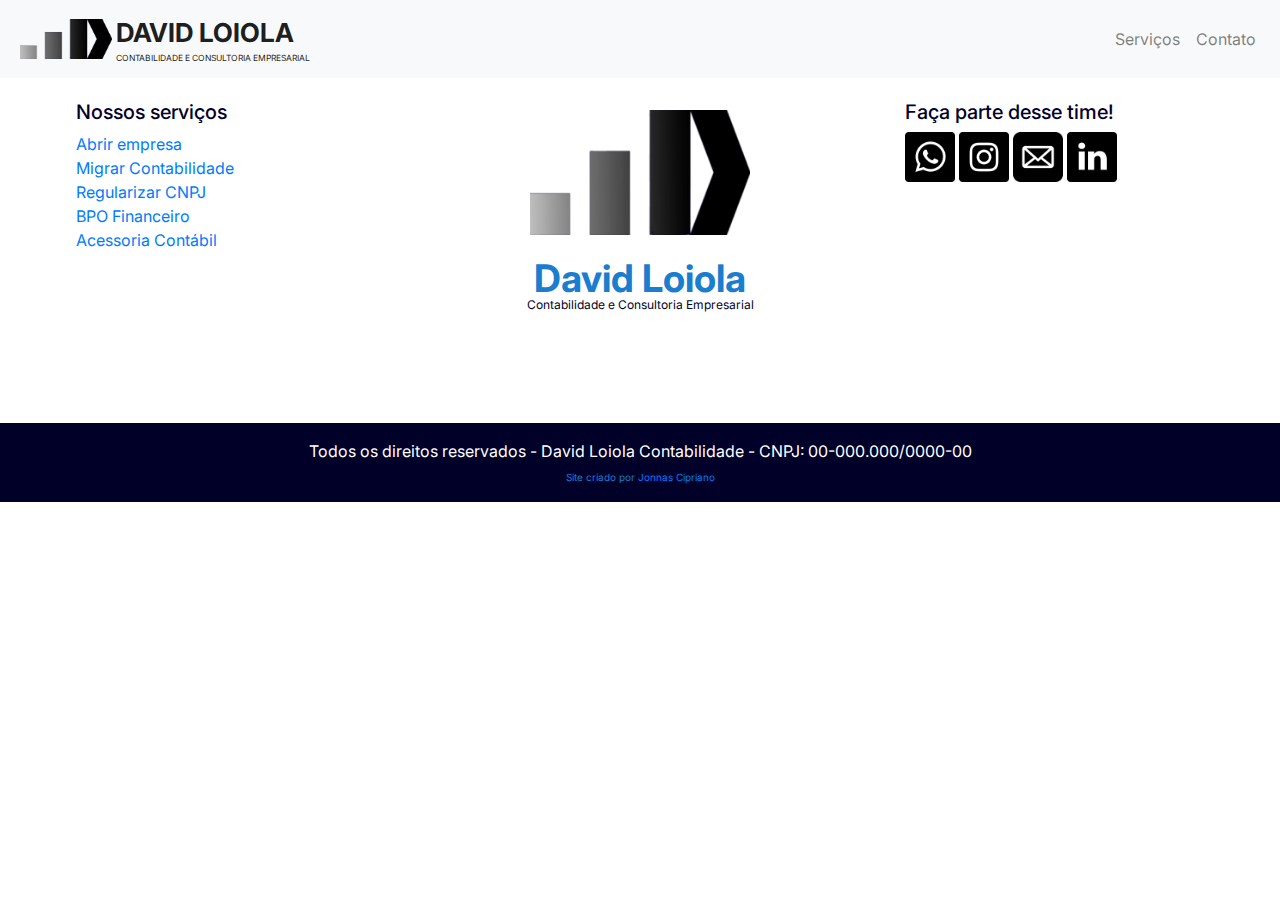
==== contato.html @ 0c18e12d "adicionei a página servicos.html e contato.html" ====
<!DOCTYPE html>
<html lang="pt-br">

<head>
    <meta charset="UTF-8">
    <meta name="viewport" content="width=device-width, initial-scale=1.0">
    <title>Contato - David Loiola Contabilidade</title>
    <meta charset="UTF-8">
    <meta name="viewport" content="width=device-width, initial-scale=1.0">
    <link rel="shortcut icon" href="assets/imagens/only-icon-2.png" type="image/x-icon">
    <!-- <link rel="stylesheet" href="https://stackpath.bootstrapcdn.com/bootstrap/4.1.3/css/bootstrap.min.css" integrity="sha384-MCw98/SFnGE8fJT3GXwEOngsV7Zt27NXFoaoApmYm81iuXoPkFOJwJ8ERdknLPMO" crossorigin="anonymous"> -->
    <link rel="stylesheet" href="css/bootstrap-grid.css">
    <link rel="stylesheet" href="css/bootstrap-reboot.css">
    <link rel="stylesheet" href="css/bootstrap.css">
    <link rel="stylesheet" href="css/style.css">
    <link rel="stylesheet" href="css/mediamin576.css">
    <link rel="stylesheet" href="css/mediamax576.css">
    <title>David Loiola Contabilidade</title>
</head>

<body>

    <header>
        <nav class="navbar navbar-expand-sm navbar-light bg-light flex-row justify-content-center">
    
          <a class="navbar-brand d-flex" href="index.html">
            <img src="assets/icons/only-icon.ico" alt="Logo" width="100" height="40" class="px-1 m-auto">
            <div class="text-uppercase">
              <p class="p-0 m-0 font-weight-bold" style="font-size: 26px;">David Loiola</p>
              <p class="p-0 m-0" style="font-size: 8.5px;">Contabilidade e Consultoria Empresarial</p>
            </div>
          </a>
    
    
          <button class="navbar-toggler" type="button" data-toggle="collapse" data-target="#navbarNav"
            aria-controls="navbarNav" aria-expanded="false" aria-label="Alterna navegação">
            <span class="navbar-toggler-icon"></span>
          </button>
    
          <div class="collapse navbar-collapse text-center" id="navbarNav">
            <ul class="navbar-nav">
              <li class="nav-item">
                <a class="nav-link" href="servicos.html">Serviços</a>
              </li>
              <li class="nav-item">
                <a class="nav-link" href="contato.html">Contato</a>
              </li>
            </ul>
          </div>
    
        </nav>
    </header>


    <footer>

        <div id="ft-d">
          <ul>
            <h5>Nossos serviços</h5>
            <li><a href="">Abrir empresa</a></li>
            <li><a href="">Migrar Contabilidade</a></li>
            <li><a href="">Regularizar CNPJ</a></li>
            <li><a href="">BPO Financeiro</a></li>
            <li><a href="">Acessoria Contábil</a></li>
          </ul>
          <div class="logo-footer">
            <img src="assets/icons/only-icon.ico" alt="">
            <div class="name-logo-footer">
              <p style="font-size: 38px; font-weight: bold; color: var(--cor3);">David Loiola</p>
              <p style="font-size: 12px; line-height: 2; margin-top: -30px;">Contabilidade e Consultoria Empresarial</p>
            </div>
          </div>
          <ul>
            <h5>Faça parte desse time!</h5>
            <li>
              <a href="https://wa.me/message/ELGWTPAYGTWRC1" target="_blank"><img src="assets/icons/whatsapp-black.png"
                  alt="whatsapp"></a>
              <a href="https://instagram.com/davidloiola_" target="_blank"><img src="assets/icons/instagram-black.png"
                  alt="instagram"></a>
              <a href="davidloiolacontabilidade@gmail.com" target="_blank"><img src="assets/icons/e-mail-black.png"
                  alt="e-mail"></a>
              <a href="https://www.linkedin.com/in/davidloiola/" target="_blank"><img src="assets/icons/linkedin-black.png"
                  alt="linkedin"></a>
            </li>
            <!-- <li><a href=""><img src="assets/icons/instagram-black.png" alt="instagram"></a></li> -->
            <!-- <li><a href=""><img src="assets/icons/e-mail-black.png" alt="e-mail"></a></li> -->
            <!-- <li><a href=""><img src="assets/icons/linkedin-black.png" alt="linkedin"></a></li> -->
          </ul>
        </div>
        <p class="footer-copy">Todos os direitos reservados - David Loiola Contabilidade - CNPJ: 00-000.000/0000-00<br><span
            id="copy-site">Site criado por <a href="">Jonnas Cipriano</a></span></p>
      </footer>
</body>

</html>
---- css/style.css ----
@import url('https://fonts.googleapis.com/css2?family=Inter:wght@100;200;300;400;500;600;700;800;900&family=Montserrat:ital,wght@0,100;0,200;0,300;0,400;0,500;0,600;0,700;0,800;0,900;1,100;1,200;1,300;1,400;1,500;1,600;1,700;1,800;1,900&family=Plus+Jakarta+Sans:ital,wght@0,200;0,300;0,400;0,500;0,600;0,700;0,800;1,200;1,300;1,400;1,500;1,600;1,700;1,800&display=swap');
@import url('https://fonts.googleapis.com/css2?family=Bebas+Neue&display=swap');
@import url('https://fonts.googleapis.com/css2?family=Outfit:wght@100..900&display=swap');


    /* font-family: 'Inter', sans-serif;
    font-family: 'Montserrat', sans-serif;
    font-family: 'Plus Jakarta Sans', sans-serif;
    font-family: 'Bebas Neue'; */


:root{
    --cor1: #000029;
    --cor2: #004369;
    --cor3: #1b7dce;
}


body{
    font-family: 'Inter';
    color: var(--cor1);
}

header{
    position: fixed;
    top: 0px;
    width: 100%;
    z-index: 2;
    /* padding: 0 0 100px 0;
    margin: 0 0 100px 0; */
    /* border: 1px solid red; */
}

main{
    margin-top: 78px;
}

ul li{
    list-style: none;
}

@keyframes animacao-caixa {
    from{
        left: -1000%;
    }

    to{
        left: 0;
    }
}

.init-hidden{
    opacity: 0;
    transition: opacity 1s linear;
}

.init-hidden-off{
    opacity: 1;
/*     
    position: relative;
    animation-name: animacao-caixa;
    animation-duration: 3s;
    animation-delay: 1s;
    animation-direction: normal; */
}


.top-screen{
    position: absolute;
    top: 15%;
}

section#carrosel{
    margin-top: 80px;
    /* border: 1px solid blue; */
}

div.carousel-caption {
    background-color: rgba(199, 199, 199, 0.774);
    /* border-radius: 15px; */
    width: 100%;
    height: 100%;
    top: -0px;
    position: absolute;
    /* top: 50%;
    left: 50%;
    transform: translate(-50%, -50%); */
    z-index: 1;
    /* padding: 20px; */
    color: #fff;
    text-align: center;
    text-wrap: wrap;
    display: flex;
    flex-direction: column;
    align-items: center;
    justify-content: center;

}



div.carousel-caption h1{
    color: black;
    font-weight: bold;
    font-size: 300%;
    text-shadow: 5px 5px 5px gray;
    font-family: 'Inter';
}

div.carousel-caption p{
    color: black;
    font-size: 1rem;
    font-family: 'Outfit';

}

div.carousel-caption button{
    background: #000;
    color: white;
    border: none;
    padding: 5px 15px;
    cursor: pointer;
    border-radius: 5px;
    transition: .7s;
    font-weight: bold;
    font-family: 'Outfit';

}

div.carousel-caption button:hover{
    background-color: #004369;
    transform: scale(1.07);
}

section#negocios{
    /* position: relative; */
    top: -100px;
    margin: 0 auto;
    display: flex;
    flex-direction: column;
    justify-content: center;
    align-items: center;
    line-height: 17px;
    /* box-sizing: border-box; */
}

section#negocios div#negocios-hd{
    text-align: center;
}

section#negocios div#negocios-hd h3{
    font-size: 20px;
    font-weight: bold;
    color: var(--cor3);
}

section#negocios div#negocios-hd p{
    color: var(--cor1);
    font-size: 15px;
}

div#tipos-negocios{
    display: flex;
    flex-direction: row;
    flex-wrap: wrap;
    justify-content: center;
    border-bottom: 1px solid var(--cor3);

}

div#tipos-negocios a{
    text-decoration: none;
    margin: 15px;
}

div.cx-neg{
    width: 250px;
    height: 150px;
    display: flex;
    flex-direction: row;
    /* flex-wrap: wrap; */
    align-items: center;
    justify-content: center;
    border: 1px solid var(--cor2);
    /* border-radius: 15px; */
    padding: 15px;
    background-color: #000000;
    color: white;
    font-weight: bold;
    box-shadow: 0px 1px 10px 1px #00000036;
    transition: .5s;
    /* position: relative;
    animation-name: animacao-caixa;
    animation-duration: 3s;
    animation-delay: 1s;
    animation-direction: normal; */
}

div.cx-neg p{
    padding: 15px;
}

div.cx-neg span{
    color: var(--cor3);
}

div.cx-neg img{
    width: 90px;
}

div.cx-neg:hover{
    background: white;
    color: var(--cor1);
}


section#nossos-servicos{
    width: 90%;
    margin: 0 auto;
    position: relative;
    display: flex;
    flex-direction: column;
    justify-content: center;
    box-sizing: border-box;
    /* text-align: center; */
}

section#nossos-servicos h2{
    font-weight: bold;
    text-align: center;
}

div#servicos-container{
    width: 80%;
    margin: 0 auto;
    display: flex;
    flex-direction: row;
    flex-wrap: wrap;
    justify-content: center;
}

div.servicos-itens{
    display: flex;
    width: 300px;
    margin: 10px;
    padding-top: 20px;
    border-radius: 5px;
    background: linear-gradient(to top, #edf0fc, #FFFFFF);
}

div.servicos-itens img{
    width: 40px;
    height: 40px;
    margin: 0 10px;
}

div.servicos-itens h3{
    font-size: 20px;
    font-weight: bold;
    /* text-transform: uppercase; */
    /* height: 40px */
}

div.servicos-itens p{
    font-size: 14px;
}

div.servicos-itens a{
    font-size: 12px;
}

section#aces-cres{

    display: flex;
    flex-direction: column;
    justify-content: center;
    background-image: url(../assets/imagens/background-contato3.jpg);
    background-repeat: no-repeat;
    /* background-size: cover; */
    background-clip: border-box;
    background-attachment: fixed;
    box-sizing: border-box;
    transition: .5s;
    width: 100%;
    height: 700px;
    margin-top: 150px;

    & div{
        max-width: 400px;
        background-color: black;
        margin: 30px 50px;
        box-shadow: 0px 5px 10px black;
    }

    & h3{
        font-family: system-ui, -apple-system, BlinkMacSystemFont, 'Segoe UI', Roboto, Oxygen, Ubuntu, Cantarell, 'Open Sans', 'Helvetica Neue', sans-serif;
        color: var(--cor3);
        text-align: center;
        padding: 30px;
        font-size: 20px;
    }

    & span {
        color: white;
    }

}

section#cont-home{
    width: 100%;
    height: 100vh;
    background-color: var(--cor1);
    color: white;
    font-family: Montserrat;
    padding: 20px;
    
    display: flex;
    flex-direction: row;
    flex-wrap: wrap;
    justify-content: space-around;
    align-items: center;

    & span{
        font-weight: bold;
    }

    & a {
        color: white;
    }

}

section#vis-val{
    width: 100%;
    height: 700px;
    display: flex;
    flex-direction: column;
    /* flex-wrap: wrap; */
    align-items: end;
    justify-content: center;
    background-image: url(../assets/imagens/background-3.jpg);
    background-position: 60% 30%;
    background-repeat: no-repeat;
    background-clip: border-box;
    background-attachment: fixed;

    & .cx-vis-val{
        display: flex;
        flex-direction: column;
        max-width: 400px;
        background-color: white;
        margin: 50px;
        padding: 20px;
        box-shadow: 0px 5px 10px black;
    }

    & h2{
        border-bottom: 2px solid;
    }

    & h2::before{
        content: '';
    }

    & span{
        font-weight: bold;
    }

}

section#opc-atendimento{
    display: flex;
    flex-direction: column;
    justify-content: center;
    align-items: center;
    height: 400px;
    background: var(--cor1);
    color: var(--cor3);
    margin: auto;
    padding: 10px;
    text-align: center;

    & h2{
        font-weight: bold;
        border-bottom: 2px solid;
    }

    & span{
        color: white;
    }

    & div{
        padding: 10px;
    }

    & button{
        margin: 10px;
        padding: 10px 20px;
        background: black;
        border: 1px solid var(--cor3);
        color: white;
    }

    & a{
        color: white;
    }

}

/* Pagina servicos.html */

section#servicos{
    
    display: flex;
    flex-direction: row;
    flex-wrap: wrap;
    justify-content: space-around;

    & div.serv-it{
        margin: 30px 30px;
        width: 300px;
        border: 1px solid;
        border-radius: 20px;
        overflow: hidden;
        box-sizing: border-box;
    }
    
    & div.serv-it div{
        padding: 30px;
        word-wrap: break-word;
    }
}



footer{

    display: flex;
    flex-direction: column;
    justify-content: center;
    margin-top: 100px;

    & div#ft-d{
        display: flex;
        flex-direction: row;
        flex-wrap: wrap;
        justify-content: space-around;
        margin-bottom: 80px;
    }

    & .logo-footer{
        flex-direction: column;
        text-align: center;
        margin: 10px 0;
    }

    & .logo-footer img{
        margin: auto;
        width: 220px;
        height: 140px;
        padding-bottom: 15px;
        
    }

    & .name-logo-footer{
        flex-direction: column;
        flex-wrap: nowrap;
    }


    & ul {
        padding: 0;
        width: 300px;
    }


    & ul li a img {
        width: 50px;
        
    }

    & p{
        text-align: center;
    }

    & .footer-copy{
        background-color: var(--cor1);
        color: white;
        border-top: 1px solid var(--cor1);
        margin-bottom: 0;
        padding: 15px;
    }

    & span#copy-site{
        font-size: 10px;
        color: var(--cor3);
    }
}
---- css/mediamin576.css ----
@media (min-width: 576px) {
    .container {
      max-width: 540px;
    }
    .col-sm {
      -ms-flex-preferred-size: 0;
      flex-basis: 0;
      -ms-flex-positive: 1;
      flex-grow: 1;
      max-width: 100%;
    }
    .col-sm-auto {
      -ms-flex: 0 0 auto;
      flex: 0 0 auto;
      width: auto;
      max-width: none;
    }
    .col-sm-1 {
      -ms-flex: 0 0 8.333333%;
      flex: 0 0 8.333333%;
      max-width: 8.333333%;
    }
    .col-sm-2 {
      -ms-flex: 0 0 16.666667%;
      flex: 0 0 16.666667%;
      max-width: 16.666667%;
    }
    .col-sm-3 {
      -ms-flex: 0 0 25%;
      flex: 0 0 25%;
      max-width: 25%;
    }
    .col-sm-4 {
      -ms-flex: 0 0 33.333333%;
      flex: 0 0 33.333333%;
      max-width: 33.333333%;
    }
    .col-sm-5 {
      -ms-flex: 0 0 41.666667%;
      flex: 0 0 41.666667%;
      max-width: 41.666667%;
    }
    .col-sm-6 {
      -ms-flex: 0 0 50%;
      flex: 0 0 50%;
      max-width: 50%;
    }
    .col-sm-7 {
      -ms-flex: 0 0 58.333333%;
      flex: 0 0 58.333333%;
      max-width: 58.333333%;
    }
    .col-sm-8 {
      -ms-flex: 0 0 66.666667%;
      flex: 0 0 66.666667%;
      max-width: 66.666667%;
    }
    .col-sm-9 {
      -ms-flex: 0 0 75%;
      flex: 0 0 75%;
      max-width: 75%;
    }
    .col-sm-10 {
      -ms-flex: 0 0 83.333333%;
      flex: 0 0 83.333333%;
      max-width: 83.333333%;
    }
    .col-sm-11 {
      -ms-flex: 0 0 91.666667%;
      flex: 0 0 91.666667%;
      max-width: 91.666667%;
    }
    .col-sm-12 {
      -ms-flex: 0 0 100%;
      flex: 0 0 100%;
      max-width: 100%;
    }
    .order-sm-first {
      -ms-flex-order: -1;
      order: -1;
    }
    .order-sm-last {
      -ms-flex-order: 13;
      order: 13;
    }
    .order-sm-0 {
      -ms-flex-order: 0;
      order: 0;
    }
    .order-sm-1 {
      -ms-flex-order: 1;
      order: 1;
    }
    .order-sm-2 {
      -ms-flex-order: 2;
      order: 2;
    }
    .order-sm-3 {
      -ms-flex-order: 3;
      order: 3;
    }
    .order-sm-4 {
      -ms-flex-order: 4;
      order: 4;
    }
    .order-sm-5 {
      -ms-flex-order: 5;
      order: 5;
    }
    .order-sm-6 {
      -ms-flex-order: 6;
      order: 6;
    }
    .order-sm-7 {
      -ms-flex-order: 7;
      order: 7;
    }
    .order-sm-8 {
      -ms-flex-order: 8;
      order: 8;
    }
    .order-sm-9 {
      -ms-flex-order: 9;
      order: 9;
    }
    .order-sm-10 {
      -ms-flex-order: 10;
      order: 10;
    }
    .order-sm-11 {
      -ms-flex-order: 11;
      order: 11;
    }
    .order-sm-12 {
      -ms-flex-order: 12;
      order: 12;
    }
    .offset-sm-0 {
      margin-left: 0;
    }
    .offset-sm-1 {
      margin-left: 8.333333%;
    }
    .offset-sm-2 {
      margin-left: 16.666667%;
    }
    .offset-sm-3 {
      margin-left: 25%;
    }
    .offset-sm-4 {
      margin-left: 33.333333%;
    }
    .offset-sm-5 {
      margin-left: 41.666667%;
    }
    .offset-sm-6 {
      margin-left: 50%;
    }
    .offset-sm-7 {
      margin-left: 58.333333%;
    }
    .offset-sm-8 {
      margin-left: 66.666667%;
    }
    .offset-sm-9 {
      margin-left: 75%;
    }
    .offset-sm-10 {
      margin-left: 83.333333%;
    }
    .offset-sm-11 {
      margin-left: 91.666667%;
    }
    .form-inline label {
      display: -ms-flexbox;
      display: flex;
      -ms-flex-align: center;
      align-items: center;
      -ms-flex-pack: center;
      justify-content: center;
      margin-bottom: 0;
    }
    .form-inline .form-group {
      display: -ms-flexbox;
      display: flex;
      -ms-flex: 0 0 auto;
      flex: 0 0 auto;
      -ms-flex-flow: row wrap;
      flex-flow: row wrap;
      -ms-flex-align: center;
      align-items: center;
      margin-bottom: 0;
    }
    .form-inline .form-control {
      display: inline-block;
      width: auto;
      vertical-align: middle;
    }
    .form-inline .form-control-plaintext {
      display: inline-block;
    }
    .form-inline .input-group,
    .form-inline .custom-select {
      width: auto;
    }
    .form-inline .form-check {
      display: -ms-flexbox;
      display: flex;
      -ms-flex-align: center;
      align-items: center;
      -ms-flex-pack: center;
      justify-content: center;
      width: auto;
      padding-left: 0;
    }
    .form-inline .form-check-input {
      position: relative;
      margin-top: 0;
      margin-right: 0.25rem;
      margin-left: 0;
    }
    .form-inline .custom-control {
      -ms-flex-align: center;
      align-items: center;
      -ms-flex-pack: center;
      justify-content: center;
    }
    .form-inline .custom-control-label {
      margin-bottom: 0;
    }
    .navbar-expand-sm {
      -ms-flex-flow: row nowrap;
      flex-flow: row nowrap;
      -ms-flex-pack: center;
      justify-content: center;
    }
    .navbar-expand-sm .navbar-nav {
      -ms-flex-direction: row;
      flex-direction: row;
    }
    .navbar-expand-sm .navbar-nav .dropdown-menu {
      position: absolute;
    }
    .navbar-expand-sm .navbar-nav .nav-link {
      padding-right: 0.5rem;
      padding-left: 0.5rem;
    }
    .navbar-expand-sm > .container,
    .navbar-expand-sm > .container-fluid {
      -ms-flex-wrap: nowrap;
      flex-wrap: nowrap;
    }
    .navbar-expand-sm .navbar-collapse {
      display: -ms-flexbox !important;
      display: flex !important;
      -ms-flex-preferred-size: auto;
      flex-basis: auto;
    }
    .navbar-expand-sm .navbar-toggler {
      display: none;
    }
    .card-deck {
      -ms-flex-flow: row wrap;
      flex-flow: row wrap;
      margin-right: -15px;
      margin-left: -15px;
    }
    .card-deck .card {
      display: -ms-flexbox;
      display: flex;
      -ms-flex: 1 0 0%;
      flex: 1 0 0%;
      -ms-flex-direction: column;
      flex-direction: column;
      margin-right: 15px;
      margin-bottom: 0;
      margin-left: 15px;
    }
    .card-group {
      -ms-flex-flow: row wrap;
      flex-flow: row wrap;
    }
    .card-group > .card {
      -ms-flex: 1 0 0%;
      flex: 1 0 0%;
      margin-bottom: 0;
    }
    .card-group > .card + .card {
      margin-left: 0;
      border-left: 0;
    }
    .card-group > .card:first-child {
      border-top-right-radius: 0;
      border-bottom-right-radius: 0;
    }
    .card-group > .card:first-child .card-img-top,
    .card-group > .card:first-child .card-header {
      border-top-right-radius: 0;
    }
    .card-group > .card:first-child .card-img-bottom,
    .card-group > .card:first-child .card-footer {
      border-bottom-right-radius: 0;
    }
    .card-group > .card:last-child {
      border-top-left-radius: 0;
      border-bottom-left-radius: 0;
    }
    .card-group > .card:last-child .card-img-top,
    .card-group > .card:last-child .card-header {
      border-top-left-radius: 0;
    }
    .card-group > .card:last-child .card-img-bottom,
    .card-group > .card:last-child .card-footer {
      border-bottom-left-radius: 0;
    }
    .card-group > .card:only-child {
      border-radius: 0.25rem;
    }
    .card-group > .card:only-child .card-img-top,
    .card-group > .card:only-child .card-header {
      border-top-left-radius: 0.25rem;
      border-top-right-radius: 0.25rem;
    }
    .card-group > .card:only-child .card-img-bottom,
    .card-group > .card:only-child .card-footer {
      border-bottom-right-radius: 0.25rem;
      border-bottom-left-radius: 0.25rem;
    }
    .card-group > .card:not(:first-child):not(:last-child):not(:only-child) {
      border-radius: 0;
    }
    .card-group > .card:not(:first-child):not(:last-child):not(:only-child) .card-img-top,
    .card-group > .card:not(:first-child):not(:last-child):not(:only-child) .card-img-bottom,
    .card-group > .card:not(:first-child):not(:last-child):not(:only-child) .card-header,
    .card-group > .card:not(:first-child):not(:last-child):not(:only-child) .card-footer {
      border-radius: 0;
    }
    .card-columns {
      -webkit-column-count: 3;
      -moz-column-count: 3;
      column-count: 3;
      -webkit-column-gap: 1.25rem;
      -moz-column-gap: 1.25rem;
      column-gap: 1.25rem;
      orphans: 1;
      widows: 1;
    }
    .card-columns .card {
      display: inline-block;
      width: 100%;
    }
    .jumbotron {
      padding: 4rem 2rem;
    }
    .modal-dialog {
      max-width: 500px;
      margin: 1.75rem auto;
    }
    .modal-dialog-centered {
      min-height: calc(100% - (1.75rem * 2));
    }
    .modal-dialog-centered::before {
      height: calc(100vh - (1.75rem * 2));
    }
    .modal-sm {
      max-width: 300px;
    }
    .d-sm-none {
      display: none !important;
    }
    .d-sm-inline {
      display: inline !important;
    }
    .d-sm-inline-block {
      display: inline-block !important;
    }
    .d-sm-block {
      display: block !important;
    }
    .d-sm-table {
      display: table !important;
    }
    .d-sm-table-row {
      display: table-row !important;
    }
    .d-sm-table-cell {
      display: table-cell !important;
    }
    .d-sm-flex {
      display: -ms-flexbox !important;
      display: flex !important;
    }
    .d-sm-inline-flex {
      display: -ms-inline-flexbox !important;
      display: inline-flex !important;
    }
    .flex-sm-row {
      -ms-flex-direction: row !important;
      flex-direction: row !important;
    }
    .flex-sm-column {
      -ms-flex-direction: column !important;
      flex-direction: column !important;
    }
    .flex-sm-row-reverse {
      -ms-flex-direction: row-reverse !important;
      flex-direction: row-reverse !important;
    }
    .flex-sm-column-reverse {
      -ms-flex-direction: column-reverse !important;
      flex-direction: column-reverse !important;
    }
    .flex-sm-wrap {
      -ms-flex-wrap: wrap !important;
      flex-wrap: wrap !important;
    }
    .flex-sm-nowrap {
      -ms-flex-wrap: nowrap !important;
      flex-wrap: nowrap !important;
    }
    .flex-sm-wrap-reverse {
      -ms-flex-wrap: wrap-reverse !important;
      flex-wrap: wrap-reverse !important;
    }
    .flex-sm-fill {
      -ms-flex: 1 1 auto !important;
      flex: 1 1 auto !important;
    }
    .flex-sm-grow-0 {
      -ms-flex-positive: 0 !important;
      flex-grow: 0 !important;
    }
    .flex-sm-grow-1 {
      -ms-flex-positive: 1 !important;
      flex-grow: 1 !important;
    }
    .flex-sm-shrink-0 {
      -ms-flex-negative: 0 !important;
      flex-shrink: 0 !important;
    }
    .flex-sm-shrink-1 {
      -ms-flex-negative: 1 !important;
      flex-shrink: 1 !important;
    }
    .justify-content-sm-start {
      -ms-flex-pack: start !important;
      justify-content: flex-start !important;
    }
    .justify-content-sm-end {
      -ms-flex-pack: end !important;
      justify-content: flex-end !important;
    }
    .justify-content-sm-center {
      -ms-flex-pack: center !important;
      justify-content: center !important;
    }
    .justify-content-sm-between {
      -ms-flex-pack: justify !important;
      justify-content: space-between !important;
    }
    .justify-content-sm-around {
      -ms-flex-pack: distribute !important;
      justify-content: space-around !important;
    }
    .align-items-sm-start {
      -ms-flex-align: start !important;
      align-items: flex-start !important;
    }
    .align-items-sm-end {
      -ms-flex-align: end !important;
      align-items: flex-end !important;
    }
    .align-items-sm-center {
      -ms-flex-align: center !important;
      align-items: center !important;
    }
    .align-items-sm-baseline {
      -ms-flex-align: baseline !important;
      align-items: baseline !important;
    }
    .align-items-sm-stretch {
      -ms-flex-align: stretch !important;
      align-items: stretch !important;
    }
    .align-content-sm-start {
      -ms-flex-line-pack: start !important;
      align-content: flex-start !important;
    }
    .align-content-sm-end {
      -ms-flex-line-pack: end !important;
      align-content: flex-end !important;
    }
    .align-content-sm-center {
      -ms-flex-line-pack: center !important;
      align-content: center !important;
    }
    .align-content-sm-between {
      -ms-flex-line-pack: justify !important;
      align-content: space-between !important;
    }
    .align-content-sm-around {
      -ms-flex-line-pack: distribute !important;
      align-content: space-around !important;
    }
    .align-content-sm-stretch {
      -ms-flex-line-pack: stretch !important;
      align-content: stretch !important;
    }
    .align-self-sm-auto {
      -ms-flex-item-align: auto !important;
      align-self: auto !important;
    }
    .align-self-sm-start {
      -ms-flex-item-align: start !important;
      align-self: flex-start !important;
    }
    .align-self-sm-end {
      -ms-flex-item-align: end !important;
      align-self: flex-end !important;
    }
    .align-self-sm-center {
      -ms-flex-item-align: center !important;
      align-self: center !important;
    }
    .align-self-sm-baseline {
      -ms-flex-item-align: baseline !important;
      align-self: baseline !important;
    }
    .align-self-sm-stretch {
      -ms-flex-item-align: stretch !important;
      align-self: stretch !important;
    }
    .float-sm-left {
      float: left !important;
    }
    .float-sm-right {
      float: right !important;
    }
    .float-sm-none {
      float: none !important;
    }
    .m-sm-0 {
      margin: 0 !important;
    }
    .mt-sm-0,
    .my-sm-0 {
      margin-top: 0 !important;
    }
    .mr-sm-0,
    .mx-sm-0 {
      margin-right: 0 !important;
    }
    .mb-sm-0,
    .my-sm-0 {
      margin-bottom: 0 !important;
    }
    .ml-sm-0,
    .mx-sm-0 {
      margin-left: 0 !important;
    }
    .m-sm-1 {
      margin: 0.25rem !important;
    }
    .mt-sm-1,
    .my-sm-1 {
      margin-top: 0.25rem !important;
    }
    .mr-sm-1,
    .mx-sm-1 {
      margin-right: 0.25rem !important;
    }
    .mb-sm-1,
    .my-sm-1 {
      margin-bottom: 0.25rem !important;
    }
    .ml-sm-1,
    .mx-sm-1 {
      margin-left: 0.25rem !important;
    }
    .m-sm-2 {
      margin: 0.5rem !important;
    }
    .mt-sm-2,
    .my-sm-2 {
      margin-top: 0.5rem !important;
    }
    .mr-sm-2,
    .mx-sm-2 {
      margin-right: 0.5rem !important;
    }
    .mb-sm-2,
    .my-sm-2 {
      margin-bottom: 0.5rem !important;
    }
    .ml-sm-2,
    .mx-sm-2 {
      margin-left: 0.5rem !important;
    }
    .m-sm-3 {
      margin: 1rem !important;
    }
    .mt-sm-3,
    .my-sm-3 {
      margin-top: 1rem !important;
    }
    .mr-sm-3,
    .mx-sm-3 {
      margin-right: 1rem !important;
    }
    .mb-sm-3,
    .my-sm-3 {
      margin-bottom: 1rem !important;
    }
    .ml-sm-3,
    .mx-sm-3 {
      margin-left: 1rem !important;
    }
    .m-sm-4 {
      margin: 1.5rem !important;
    }
    .mt-sm-4,
    .my-sm-4 {
      margin-top: 1.5rem !important;
    }
    .mr-sm-4,
    .mx-sm-4 {
      margin-right: 1.5rem !important;
    }
    .mb-sm-4,
    .my-sm-4 {
      margin-bottom: 1.5rem !important;
    }
    .ml-sm-4,
    .mx-sm-4 {
      margin-left: 1.5rem !important;
    }
    .m-sm-5 {
      margin: 3rem !important;
    }
    .mt-sm-5,
    .my-sm-5 {
      margin-top: 3rem !important;
    }
    .mr-sm-5,
    .mx-sm-5 {
      margin-right: 3rem !important;
    }
    .mb-sm-5,
    .my-sm-5 {
      margin-bottom: 3rem !important;
    }
    .ml-sm-5,
    .mx-sm-5 {
      margin-left: 3rem !important;
    }
    .p-sm-0 {
      padding: 0 !important;
    }
    .pt-sm-0,
    .py-sm-0 {
      padding-top: 0 !important;
    }
    .pr-sm-0,
    .px-sm-0 {
      padding-right: 0 !important;
    }
    .pb-sm-0,
    .py-sm-0 {
      padding-bottom: 0 !important;
    }
    .pl-sm-0,
    .px-sm-0 {
      padding-left: 0 !important;
    }
    .p-sm-1 {
      padding: 0.25rem !important;
    }
    .pt-sm-1,
    .py-sm-1 {
      padding-top: 0.25rem !important;
    }
    .pr-sm-1,
    .px-sm-1 {
      padding-right: 0.25rem !important;
    }
    .pb-sm-1,
    .py-sm-1 {
      padding-bottom: 0.25rem !important;
    }
    .pl-sm-1,
    .px-sm-1 {
      padding-left: 0.25rem !important;
    }
    .p-sm-2 {
      padding: 0.5rem !important;
    }
    .pt-sm-2,
    .py-sm-2 {
      padding-top: 0.5rem !important;
    }
    .pr-sm-2,
    .px-sm-2 {
      padding-right: 0.5rem !important;
    }
    .pb-sm-2,
    .py-sm-2 {
      padding-bottom: 0.5rem !important;
    }
    .pl-sm-2,
    .px-sm-2 {
      padding-left: 0.5rem !important;
    }
    .p-sm-3 {
      padding: 1rem !important;
    }
    .pt-sm-3,
    .py-sm-3 {
      padding-top: 1rem !important;
    }
    .pr-sm-3,
    .px-sm-3 {
      padding-right: 1rem !important;
    }
    .pb-sm-3,
    .py-sm-3 {
      padding-bottom: 1rem !important;
    }
    .pl-sm-3,
    .px-sm-3 {
      padding-left: 1rem !important;
    }
    .p-sm-4 {
      padding: 1.5rem !important;
    }
    .pt-sm-4,
    .py-sm-4 {
      padding-top: 1.5rem !important;
    }
    .pr-sm-4,
    .px-sm-4 {
      padding-right: 1.5rem !important;
    }
    .pb-sm-4,
    .py-sm-4 {
      padding-bottom: 1.5rem !important;
    }
    .pl-sm-4,
    .px-sm-4 {
      padding-left: 1.5rem !important;
    }
    .p-sm-5 {
      padding: 3rem !important;
    }
    .pt-sm-5,
    .py-sm-5 {
      padding-top: 3rem !important;
    }
    .pr-sm-5,
    .px-sm-5 {
      padding-right: 3rem !important;
    }
    .pb-sm-5,
    .py-sm-5 {
      padding-bottom: 3rem !important;
    }
    .pl-sm-5,
    .px-sm-5 {
      padding-left: 3rem !important;
    }
    .m-sm-auto {
      margin: auto !important;
    }
    .mt-sm-auto,
    .my-sm-auto {
      margin-top: auto !important;
    }
    .mr-sm-auto,
    .mx-sm-auto {
      margin-right: auto !important;
    }
    .mb-sm-auto,
    .my-sm-auto {
      margin-bottom: auto !important;
    }
    .ml-sm-auto,
    .mx-sm-auto {
      margin-left: auto !important;
    }
    .text-sm-left {
      text-align: left !important;
    }
    .text-sm-right {
      text-align: right !important;
    }
    .text-sm-center {
      text-align: center !important;
    }

    .init-hidden-main{
      opacity: 0;
      transition: opacity .2s linear;
      /* transition-delay: .1s; */
      display: block;
      left: -600px;
  }
  
  .init-hidden-main-off{
      left: 0%;
      opacity: 1;
      position: relative;
      animation-name: animacao-caixa;
      animation-duration: 3s;
      animation-direction: alternate;
  }

  }
---- css/mediamax576.css ----
@media screen and (max-width: 576px) {



  section#carrosel{
    margin-top: 120px;
  }
  section#nossos-servicos{
    margin-top: 100px;
  }
  section#cont-home {
    height: 600px;
    justify-content: start;

    & div{
        padding-right: 10px;
    }
  }
  section#aces-cres {
    background-position: center center;

    & div {
      width: 80%;
      margin: auto auto;
    }
  }



  #ft-d {
    flex-direction: column;
    text-align: center;
  }
}

@media screen and (min-width: 420px) {
  section#carrosel{
    margin-top: 80px
  }
}
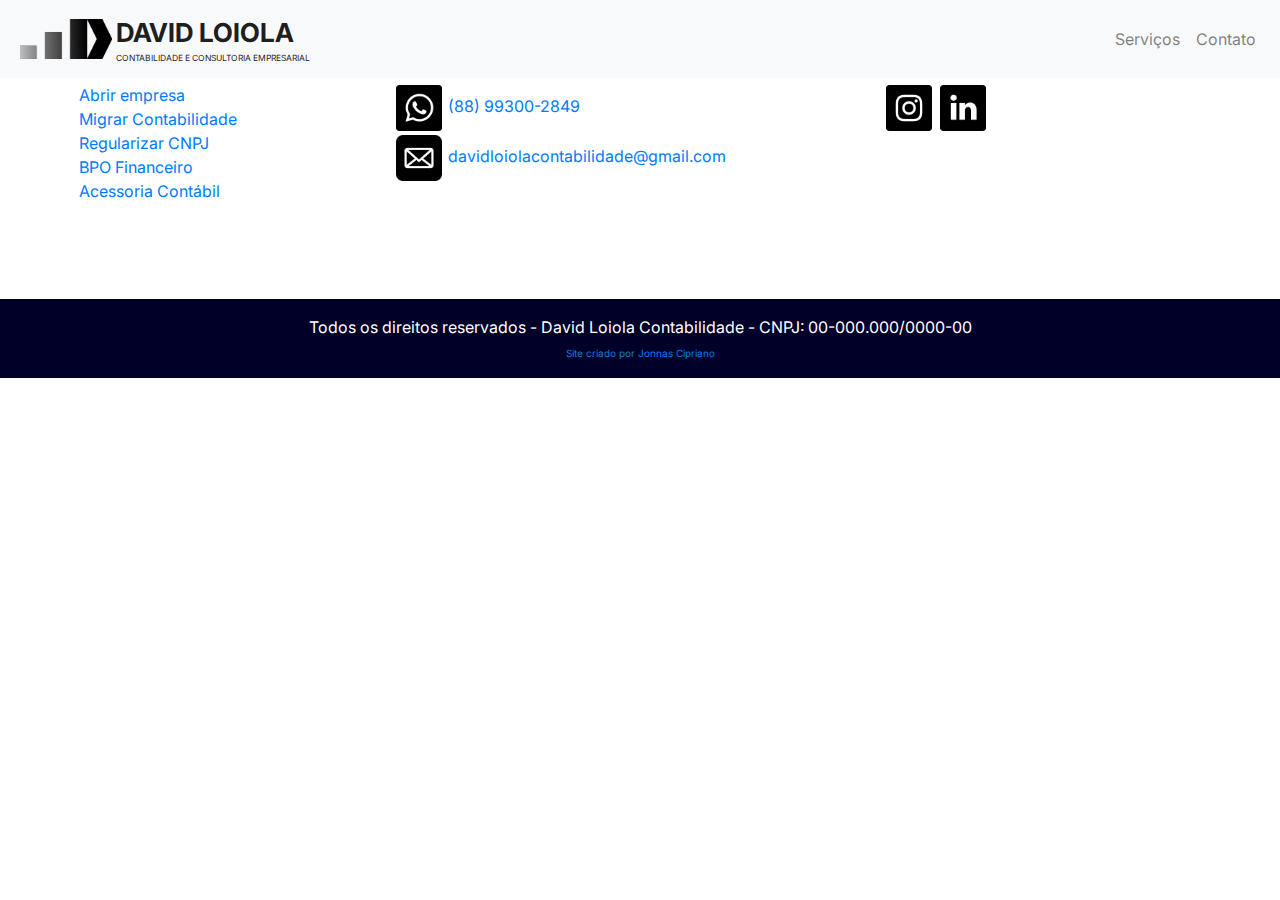
==== commit 67d99c5f: "conclui a página serviços" ====
--- a/contato.html
+++ b/contato.html
@@ -54,42 +54,89 @@
 
     <footer>
 
-        <div id="ft-d">
+      <div id="ft-d">
           <ul>
-            <h5>Nossos serviços</h5>
-            <li><a href="">Abrir empresa</a></li>
-            <li><a href="">Migrar Contabilidade</a></li>
-            <li><a href="">Regularizar CNPJ</a></li>
-            <li><a href="">BPO Financeiro</a></li>
-            <li><a href="">Acessoria Contábil</a></li>
+              <h5>Nossos serviços</h5>
+              <li><a href="">Abrir empresa</a></li>
+              <li><a href="">Migrar Contabilidade</a></li>
+              <li><a href="">Regularizar CNPJ</a></li>
+              <li><a href="">BPO Financeiro</a></li>
+              <li><a href="">Acessoria Contábil</a></li>
           </ul>
-          <div class="logo-footer">
-            <img src="assets/icons/only-icon.ico" alt="">
-            <div class="name-logo-footer">
-              <p style="font-size: 38px; font-weight: bold; color: var(--cor3);">David Loiola</p>
-              <p style="font-size: 12px; line-height: 2; margin-top: -30px;">Contabilidade e Consultoria Empresarial</p>
-            </div>
-          </div>
+          <!-- <div class="logo-footer">
+              <img src="assets/icons/only-icon.ico" alt="">
+              <div class="name-logo-footer">
+                  <p style="font-size: 38px; font-weight: bold; color: var(--cor3);">David Loiola</p>
+                  <p style="font-size: 12px; line-height: 2; margin-top: -30px;">Contabilidade e Consultoria
+                      Empresarial</p>
+              </div>
+          </div> -->
           <ul>
-            <h5>Faça parte desse time!</h5>
-            <li>
-              <a href="https://wa.me/message/ELGWTPAYGTWRC1" target="_blank"><img src="assets/icons/whatsapp-black.png"
-                  alt="whatsapp"></a>
-              <a href="https://instagram.com/davidloiola_" target="_blank"><img src="assets/icons/instagram-black.png"
-                  alt="instagram"></a>
-              <a href="davidloiolacontabilidade@gmail.com" target="_blank"><img src="assets/icons/e-mail-black.png"
-                  alt="e-mail"></a>
-              <a href="https://www.linkedin.com/in/davidloiola/" target="_blank"><img src="assets/icons/linkedin-black.png"
-                  alt="linkedin"></a>
-            </li>
-            <!-- <li><a href=""><img src="assets/icons/instagram-black.png" alt="instagram"></a></li> -->
-            <!-- <li><a href=""><img src="assets/icons/e-mail-black.png" alt="e-mail"></a></li> -->
-            <!-- <li><a href=""><img src="assets/icons/linkedin-black.png" alt="linkedin"></a></li> -->
+              <h5>Contato</h5>
+              <li>
+                  <a href="https://wa.me/message/ELGWTPAYGTWRC1" target="_blank"><img
+                  src="assets/icons/whatsapp-black.png" alt="whatsapp"> (88) 99300-2849</a>
+              </li>
+              <li>
+                  <a href="davidloiolacontabilidade@gmail.com" target="_blank"><img
+                      src="assets/icons/e-mail-black.png" alt="e-mail"> davidloiolacontabilidade@gmail.com</a>
+              </li>
           </ul>
-        </div>
-        <p class="footer-copy">Todos os direitos reservados - David Loiola Contabilidade - CNPJ: 00-000.000/0000-00<br><span
-            id="copy-site">Site criado por <a href="">Jonnas Cipriano</a></span></p>
-      </footer>
+          <ul>
+              <h5>Siga-nos nas nossas redes sociais</h5>
+              <li>
+                  <a href="https://instagram.com/davidloiola_" target="_blank"><img
+                          src="assets/icons/instagram-black.png" alt="instagram"></a>
+                  
+                  <a href="https://www.linkedin.com/in/davidloiola/" target="_blank"><img
+                          src="assets/icons/linkedin-black.png" alt="linkedin"></a>
+              </li>
+          </ul>
+      </div>
+      <p class="footer-copy">Todos os direitos reservados - David Loiola Contabilidade - CNPJ:
+          00-000.000/0000-00<br><span id="copy-site">Site criado por <a href="">Jonnas Cipriano</a></span></p>
+  </footer>
+
+
+  <script src="https://code.jquery.com/jquery-3.3.1.slim.min.js"
+  integrity="sha384-q8i/X+965DzO0rT7abK41JStQIAqVgRVzpbzo5smXKp4YfRvH+8abtTE1Pi6jizo"
+  crossorigin="anonymous"></script>
+<script src="https://cdnjs.cloudflare.com/ajax/libs/popper.js/1.14.3/umd/popper.min.js"
+  integrity="sha384-ZMP7rVo3mIykV+2+9J3UJ46jBk0WLaUAdn689aCwoqbBJiSnjAK/l8WvCWPIPm49"
+  crossorigin="anonymous"></script>
+<script src="https://stackpath.bootstrapcdn.com/bootstrap/4.1.3/js/bootstrap.min.js"
+  integrity="sha384-ChfqqxuZUCnJSK3+MXmPNIyE6ZbWh2IMqE241rYiqJxyMiZ6OW/JmZQ5stwEULTy"
+  crossorigin="anonymous"></script>
+
+<script>
+  const observer = new IntersectionObserver(entries => {
+    entries[0].target.classList.add('init-hidden-off')
+  }, {
+    threshold: 1
+  })
+
+  Array.from(document.querySelectorAll('.init-hidden')).forEach(element => {
+    observer.observe(element)
+  })
+</script>
+
+<script>
+  const observer2 = new IntersectionObserver(entries => {
+
+    Array.from(entries).forEach(entry => {
+      if (entry.intersectionRatio >= 1) {
+        entry.target.classList.add('init-hidden-main-off')
+      }
+    })
+
+  }, {
+    threshold: [0, .5, 1]
+  })
+
+  Array.from(document.querySelectorAll('.init-hidden-main')).forEach(element => {
+    observer2.observe(element)
+  })
+</script>
 </body>
 
 </html>--- a/css/style.css
+++ b/css/style.css
@@ -1,65 +1,59 @@
-
-
-
-@import url('https://fonts.googleapis.com/css2?family=Inter:wght@100;200;300;400;500;600;700;800;900&family=Montserrat:ital,wght@0,100;0,200;0,300;0,400;0,500;0,600;0,700;0,800;0,900;1,100;1,200;1,300;1,400;1,500;1,600;1,700;1,800;1,900&family=Plus+Jakarta+Sans:ital,wght@0,200;0,300;0,400;0,500;0,600;0,700;0,800;1,200;1,300;1,400;1,500;1,600;1,700;1,800&display=swap');
-@import url('https://fonts.googleapis.com/css2?family=Bebas+Neue&display=swap');
-@import url('https://fonts.googleapis.com/css2?family=Outfit:wght@100..900&display=swap');
-
-
-    /* font-family: 'Inter', sans-serif;
+@import url("https://fonts.googleapis.com/css2?family=Inter:wght@100;200;300;400;500;600;700;800;900&family=Montserrat:ital,wght@0,100;0,200;0,300;0,400;0,500;0,600;0,700;0,800;0,900;1,100;1,200;1,300;1,400;1,500;1,600;1,700;1,800;1,900&family=Plus+Jakarta+Sans:ital,wght@0,200;0,300;0,400;0,500;0,600;0,700;0,800;1,200;1,300;1,400;1,500;1,600;1,700;1,800&display=swap");
+@import url("https://fonts.googleapis.com/css2?family=Bebas+Neue&display=swap");
+@import url("https://fonts.googleapis.com/css2?family=Outfit:wght@100..900&display=swap");
+
+/* font-family: 'Inter', sans-serif;
     font-family: 'Montserrat', sans-serif;
     font-family: 'Plus Jakarta Sans', sans-serif;
     font-family: 'Bebas Neue'; */
 
-
-:root{
-    --cor1: #000029;
-    --cor2: #004369;
-    --cor3: #1b7dce;
-}
-
-
-body{
-    font-family: 'Inter';
-    color: var(--cor1);
-}
-
-header{
-    position: fixed;
-    top: 0px;
-    width: 100%;
-    z-index: 2;
-    /* padding: 0 0 100px 0;
+:root {
+  --cor1: #000029;
+  --cor2: #004369;
+  --cor3: #1b7dce;
+}
+
+body {
+  font-family: "Inter";
+  color: var(--cor1);
+}
+
+header {
+  position: fixed;
+  top: 0px;
+  width: 100%;
+  z-index: 2;
+  /* padding: 0 0 100px 0;
     margin: 0 0 100px 0; */
-    /* border: 1px solid red; */
-}
-
-main{
-    margin-top: 78px;
-}
-
-ul li{
-    list-style: none;
+  /* border: 1px solid red; */
+}
+
+main {
+  margin-top: 78px;
+}
+
+ul li {
+  list-style: none;
 }
 
 @keyframes animacao-caixa {
-    from{
-        left: -1000%;
-    }
-
-    to{
-        left: 0;
-    }
-}
-
-.init-hidden{
-    opacity: 0;
-    transition: opacity 1s linear;
-}
-
-.init-hidden-off{
-    opacity: 1;
-/*     
+  from {
+    left: -1000%;
+  }
+
+  to {
+    left: 0;
+  }
+}
+
+.init-hidden {
+  opacity: 0;
+  transition: opacity 1s linear;
+}
+
+.init-hidden-off {
+  opacity: 1;
+  /*     
     position: relative;
     animation-name: animacao-caixa;
     animation-duration: 3s;
@@ -67,352 +61,533 @@
     animation-direction: normal; */
 }
 
-
-.top-screen{
-    position: absolute;
-    top: 15%;
-}
-
-section#carrosel{
-    margin-top: 80px;
-    /* border: 1px solid blue; */
+.top-screen {
+  position: absolute;
+  top: 15%;
+}
+
+section#carrosel {
+  margin-top: 80px;
+  /* border: 1px solid blue; */
 }
 
 div.carousel-caption {
-    background-color: rgba(199, 199, 199, 0.774);
-    /* border-radius: 15px; */
-    width: 100%;
-    height: 100%;
-    top: -0px;
-    position: absolute;
-    /* top: 50%;
+  background-color: rgba(199, 199, 199, 0.774);
+  /* border-radius: 15px; */
+  width: 100%;
+  height: 100%;
+  top: -0px;
+  position: absolute;
+  /* top: 50%;
     left: 50%;
     transform: translate(-50%, -50%); */
-    z-index: 1;
-    /* padding: 20px; */
-    color: #fff;
-    text-align: center;
-    text-wrap: wrap;
-    display: flex;
-    flex-direction: column;
-    align-items: center;
-    justify-content: center;
-
-}
-
-
-
-div.carousel-caption h1{
-    color: black;
-    font-weight: bold;
-    font-size: 300%;
-    text-shadow: 5px 5px 5px gray;
-    font-family: 'Inter';
-}
-
-div.carousel-caption p{
-    color: black;
-    font-size: 1rem;
-    font-family: 'Outfit';
-
-}
-
-div.carousel-caption button{
-    background: #000;
-    color: white;
-    border: none;
-    padding: 5px 15px;
-    cursor: pointer;
-    border-radius: 5px;
-    transition: .7s;
-    font-weight: bold;
-    font-family: 'Outfit';
-
-}
-
-div.carousel-caption button:hover{
-    background-color: #004369;
-    transform: scale(1.07);
-}
-
-section#negocios{
-    /* position: relative; */
-    top: -100px;
-    margin: 0 auto;
-    display: flex;
-    flex-direction: column;
-    justify-content: center;
-    align-items: center;
-    line-height: 17px;
-    /* box-sizing: border-box; */
-}
-
-section#negocios div#negocios-hd{
-    text-align: center;
-}
-
-section#negocios div#negocios-hd h3{
-    font-size: 20px;
-    font-weight: bold;
-    color: var(--cor3);
-}
-
-section#negocios div#negocios-hd p{
-    color: var(--cor1);
-    font-size: 15px;
-}
-
-div#tipos-negocios{
-    display: flex;
-    flex-direction: row;
-    flex-wrap: wrap;
-    justify-content: center;
-    border-bottom: 1px solid var(--cor3);
-
-}
-
-div#tipos-negocios a{
-    text-decoration: none;
-    margin: 15px;
-}
-
-div.cx-neg{
-    width: 250px;
-    height: 150px;
-    display: flex;
-    flex-direction: row;
-    /* flex-wrap: wrap; */
-    align-items: center;
-    justify-content: center;
-    border: 1px solid var(--cor2);
-    /* border-radius: 15px; */
-    padding: 15px;
-    background-color: #000000;
-    color: white;
-    font-weight: bold;
-    box-shadow: 0px 1px 10px 1px #00000036;
-    transition: .5s;
-    /* position: relative;
+  z-index: 1;
+  /* padding: 20px; */
+  color: #fff;
+  text-align: center;
+  text-wrap: wrap;
+  display: flex;
+  flex-direction: column;
+  align-items: center;
+  justify-content: center;
+}
+
+div.carousel-caption h1 {
+  color: black;
+  font-weight: bold;
+  font-size: 300%;
+  text-shadow: 5px 5px 5px gray;
+  font-family: "Inter";
+}
+
+div.carousel-caption p {
+  color: black;
+  font-size: 1rem;
+  font-family: "Outfit";
+}
+
+div.carousel-caption button {
+  background: #000;
+  color: white;
+  border: none;
+  padding: 5px 15px;
+  cursor: pointer;
+  border-radius: 5px;
+  transition: 0.7s;
+  font-weight: bold;
+  font-family: "Outfit";
+}
+
+div.carousel-caption button:hover {
+  background-color: #004369;
+  transform: scale(1.07);
+}
+
+section#negocios {
+  /* position: relative; */
+  top: -100px;
+  margin: 0 auto;
+  display: flex;
+  flex-direction: column;
+  justify-content: center;
+  align-items: center;
+  line-height: 17px;
+  /* box-sizing: border-box; */
+}
+
+section#negocios div#negocios-hd {
+  text-align: center;
+}
+
+section#negocios div#negocios-hd h3 {
+  font-size: 20px;
+  font-weight: bold;
+  color: var(--cor3);
+}
+
+section#negocios div#negocios-hd p {
+  color: var(--cor1);
+  font-size: 15px;
+}
+
+div#tipos-negocios {
+  display: flex;
+  flex-direction: row;
+  flex-wrap: wrap;
+  justify-content: center;
+  border-bottom: 1px solid var(--cor3);
+}
+
+div#tipos-negocios a {
+  text-decoration: none;
+  margin: 15px;
+}
+
+div.cx-neg {
+  width: 250px;
+  height: 150px;
+  display: flex;
+  flex-direction: row;
+  /* flex-wrap: wrap; */
+  align-items: center;
+  justify-content: center;
+  border: 1px solid var(--cor2);
+  /* border-radius: 15px; */
+  padding: 15px;
+  background-color: #000000;
+  color: white;
+  font-weight: bold;
+  box-shadow: 0px 1px 10px 1px #00000036;
+  transition: 0.5s;
+  /* position: relative;
     animation-name: animacao-caixa;
     animation-duration: 3s;
     animation-delay: 1s;
     animation-direction: normal; */
 }
 
-div.cx-neg p{
-    padding: 15px;
-}
-
-div.cx-neg span{
+div.cx-neg p {
+  padding: 15px;
+}
+
+div.cx-neg span {
+  color: var(--cor3);
+}
+
+div.cx-neg img {
+  width: 90px;
+}
+
+div.cx-neg:hover {
+  background: white;
+  color: var(--cor1);
+}
+
+section#nossos-servicos {
+  width: 90%;
+  margin: 0 auto;
+  position: relative;
+  display: flex;
+  flex-direction: column;
+  justify-content: center;
+  box-sizing: border-box;
+  /* text-align: center; */
+}
+
+section#nossos-servicos h2 {
+  font-weight: bold;
+  text-align: center;
+}
+
+div#servicos-container {
+  width: 80%;
+  margin: 0 auto;
+  display: flex;
+  flex-direction: row;
+  flex-wrap: wrap;
+  justify-content: center;
+}
+
+div.servicos-itens {
+  display: flex;
+  width: 300px;
+  margin: 10px;
+  padding-top: 20px;
+  border-radius: 5px;
+  background: linear-gradient(to top, #edf0fc, #ffffff);
+}
+
+div.servicos-itens img {
+  width: 40px;
+  height: 40px;
+  margin: 0 10px;
+}
+
+div.servicos-itens h3 {
+  font-size: 20px;
+  font-weight: bold;
+  /* text-transform: uppercase; */
+  /* height: 40px */
+}
+
+div.servicos-itens p {
+  font-size: 14px;
+}
+
+div.servicos-itens a {
+  font-size: 12px;
+}
+
+section#aces-cres {
+  display: flex;
+  flex-direction: column;
+  justify-content: center;
+  background-image: url(../assets/imagens/background-contato3.jpg);
+  background-repeat: no-repeat;
+  /* background-size: cover; */
+  background-clip: border-box;
+  background-attachment: fixed;
+  box-sizing: border-box;
+  transition: 0.5s;
+  width: 100%;
+  height: 700px;
+  margin-top: 150px;
+
+  & div {
+    max-width: 400px;
+    background-color: black;
+    margin: 30px 50px;
+    box-shadow: 0px 5px 10px black;
+  }
+
+  & h3 {
+    font-family: system-ui, -apple-system, BlinkMacSystemFont, "Segoe UI",
+      Roboto, Oxygen, Ubuntu, Cantarell, "Open Sans", "Helvetica Neue",
+      sans-serif;
     color: var(--cor3);
-}
-
-div.cx-neg img{
-    width: 90px;
-}
-
-div.cx-neg:hover{
-    background: white;
-    color: var(--cor1);
-}
-
-
-section#nossos-servicos{
-    width: 90%;
-    margin: 0 auto;
-    position: relative;
+    text-align: center;
+    padding: 30px;
+    font-size: 20px;
+  }
+
+  & span {
+    color: white;
+  }
+}
+
+section#cont-home {
+  width: 100%;
+  height: 100vh;
+  background-color: var(--cor1);
+  color: white;
+  font-family: Montserrat;
+  padding: 20px;
+
+  display: flex;
+  flex-direction: row;
+  flex-wrap: wrap;
+  justify-content: space-around;
+  align-items: center;
+
+  & span {
+    font-weight: bold;
+  }
+
+  & a {
+    color: white;
+  }
+}
+
+section#vis-val {
+  width: 100%;
+  height: 700px;
+  display: flex;
+  flex-direction: column;
+  /* flex-wrap: wrap; */
+  align-items: end;
+  justify-content: center;
+  background-image: url(../assets/imagens/background-3.jpg);
+  background-position: 60% 30%;
+  background-repeat: no-repeat;
+  background-clip: border-box;
+  background-attachment: fixed;
+
+  & .cx-vis-val {
     display: flex;
     flex-direction: column;
-    justify-content: center;
-    box-sizing: border-box;
-    /* text-align: center; */
-}
-
-section#nossos-servicos h2{
+    max-width: 400px;
+    background-color: white;
+    margin: 50px;
+    padding: 20px;
+    box-shadow: 0px 5px 10px black;
+  }
+
+  & h2 {
+    border-bottom: 2px solid;
+  }
+
+  & h2::before {
+    content: "";
+  }
+
+  & span {
     font-weight: bold;
-    text-align: center;
-}
-
-div#servicos-container{
-    width: 80%;
-    margin: 0 auto;
+  }
+}
+
+section#opc-atendimento {
+  display: flex;
+  flex-direction: column;
+  justify-content: center;
+  align-items: center;
+  height: 400px;
+  background: var(--cor1);
+  color: var(--cor3);
+  margin: auto;
+  padding: 10px;
+  text-align: center;
+
+  & h2 {
+    font-weight: bold;
+    border-bottom: 2px solid;
+  }
+
+  & span {
+    color: white;
+  }
+
+  & div {
+    padding: 10px;
+  }
+
+  & button {
+    margin: 10px;
+    padding: 10px 20px;
+    background: black;
+    border: 1px solid var(--cor3);
+    color: white;
+  }
+
+  & a {
+    color: white;
+  }
+}
+
+/* Pagina servicos.html */
+
+section#start-servicos {
+  width: 100%;
+  height: calc(40vh - 80px);
+  display: flex;
+  flex-direction: row;
+  flex-wrap: wrap;
+  align-items: center;
+  justify-content: center;
+  text-align: center;
+  background-color: var(--cor1);
+
+  & h1 {
+    margin-left: 30px;
+    color: white;
+  }
+}
+
+section#servicos {
+  width: 100%;
+  display: flex;
+  flex-direction: column;
+  flex-wrap: wrap;
+
+  & h2{
+    color: var(--cor2);
+    font-weight: bold;
+    font-family: Montserrat;
+    display: inline;
+  }
+
+  & h3{
+    color: var(--cor1);
+    font-weight: 600;
+    font-family: Montserrat;
+    display: inline;
+    font-size: 20px;
+  }
+
+  & h3::before{
+    content: "\00270E  ";
+  }
+
+  & ul li{
+    list-style: linear-gradient(to left, var(--cor2), var(--cor3));
+  }
+
+  & .order1 {
+
+    width: 100%;
     display: flex;
-    flex-direction: row;
-    flex-wrap: wrap;
-    justify-content: center;
-}
-
-div.servicos-itens{
+
+    & img {
+      width: 100%;
+      height: 100%;
+      order: 0;
+      border-radius: 0 50px 50px 0;
+      float: left;
+    }
+
+    & .serv-it-flex {
+        padding: 0 50px;
+        float: right;
+        width: 50%;
+        display: flex;
+        justify-content: center;
+        align-items: center;
+
+            & .serv-it-text{
+                & h2{
+                    text-align: center;
+                }
+            }
+    }
+  }
+
+  & .order2 {
+
+    width: 100%;
     display: flex;
-    width: 300px;
-    margin: 10px;
-    padding-top: 20px;
-    border-radius: 5px;
-    background: linear-gradient(to top, #edf0fc, #FFFFFF);
-}
-
-div.servicos-itens img{
-    width: 40px;
-    height: 40px;
-    margin: 0 10px;
-}
-
-div.servicos-itens h3{
-    font-size: 20px;
-    font-weight: bold;
-    /* text-transform: uppercase; */
-    /* height: 40px */
-}
-
-div.servicos-itens p{
-    font-size: 14px;
-}
-
-div.servicos-itens a{
-    font-size: 12px;
-}
-
-section#aces-cres{
-
-    display: flex;
-    flex-direction: column;
-    justify-content: center;
-    background-image: url(../assets/imagens/background-contato3.jpg);
-    background-repeat: no-repeat;
-    /* background-size: cover; */
-    background-clip: border-box;
-    background-attachment: fixed;
-    box-sizing: border-box;
-    transition: .5s;
-    width: 100%;
-    height: 700px;
-    margin-top: 150px;
-
-    & div{
-        max-width: 400px;
-        background-color: black;
-        margin: 30px 50px;
-        box-shadow: 0px 5px 10px black;
-    }
-
-    & h3{
-        font-family: system-ui, -apple-system, BlinkMacSystemFont, 'Segoe UI', Roboto, Oxygen, Ubuntu, Cantarell, 'Open Sans', 'Helvetica Neue', sans-serif;
-        color: var(--cor3);
-        text-align: center;
-        padding: 30px;
-        font-size: 20px;
-    }
-
-    & span {
-        color: white;
-    }
-
-}
-
-section#cont-home{
-    width: 100%;
-    height: 100vh;
-    background-color: var(--cor1);
-    color: white;
-    font-family: Montserrat;
-    padding: 20px;
-    
-    display: flex;
-    flex-direction: row;
-    flex-wrap: wrap;
-    justify-content: space-around;
-    align-items: center;
-
-    & span{
-        font-weight: bold;
-    }
-
-    & a {
-        color: white;
-    }
-
-}
-
-section#vis-val{
-    width: 100%;
-    height: 700px;
-    display: flex;
-    flex-direction: column;
-    /* flex-wrap: wrap; */
-    align-items: end;
-    justify-content: center;
-    background-image: url(../assets/imagens/background-3.jpg);
-    background-position: 60% 30%;
-    background-repeat: no-repeat;
-    background-clip: border-box;
-    background-attachment: fixed;
-
-    & .cx-vis-val{
+
+    & img {
+      order: 1;
+      border-radius: 50px 0 0 50px;
+      float: right;
+    }
+
+    & .serv-it-flex {
+        padding: 0 50px;
+        float: left;
+        width: 50%;
         display: flex;
-        flex-direction: column;
-        max-width: 400px;
-        background-color: white;
-        margin: 50px;
-        padding: 20px;
-        box-shadow: 0px 5px 10px black;
-    }
-
-    & h2{
-        border-bottom: 2px solid;
-    }
-
-    & h2::before{
-        content: '';
-    }
-
-    & span{
-        font-weight: bold;
-    }
-
-}
-
-section#opc-atendimento{
-    display: flex;
-    flex-direction: column;
-    justify-content: center;
-    align-items: center;
-    height: 400px;
-    background: var(--cor1);
-    color: var(--cor3);
-    margin: auto;
-    padding: 10px;
-    text-align: center;
-
-    & h2{
-        font-weight: bold;
-        border-bottom: 2px solid;
-    }
-
-    & span{
-        color: white;
-    }
-
-    & div{
-        padding: 10px;
-    }
-
-    & button{
-        margin: 10px;
-        padding: 10px 20px;
-        background: black;
-        border: 1px solid var(--cor3);
-        color: white;
-    }
-
-    & a{
-        color: white;
-    }
-
-}
-
-/* Pagina servicos.html */
-
-section#servicos{
+        justify-content: center;
+        align-items: center;
+
+        & .serv-it-text{
+            & h2{
+                text-align: center;
+            }
+        }
+    }
+  }
+
+  & .serv-it {
+
+    margin: 200px 0;
+
+    /* display: flex;
+        flex-direction: row;
+        justify-content: space-between;
+        padding: 0 0 100px 0; */
+    & img {
+      width: 50%;
+    }
+
+    /* & .serv-it-flex{
+            display: flex;
+            flex-direction: column;
+            flex-wrap: wrap;
+            justify-content: center;
+            align-self: auto;
+            width: 100%;
+
+            & .serv-it-text{
+                width: 100vh;
+                margin: auto;
+            }
+        } */
+  }
+}
+
+@media screen and (max-width:721px) {
+
+
+    section#servicos{
+
+      & .serv-it{
+        display: block;
+        border-bottom: 1px solid;
+        box-shadow: 4px 10px 20px 0px black;
+        & img{
+          width: 100%;
+          display: block;
+          border-radius: 0;
+        }
+      }
+
+        & .order1{
+            float: none;
+            margin: 0px 0;
+
+            & .serv-it-flex{
+                width: 100%;
+                margin: auto;
+                padding: 5px;
+                /* border: 2px solid var(--cor2); */
+                /* border-radius: 0 20px; */
+                /* box-shadow: 0px 0px 2px 0px var(--cor1); */
+
+                & .serv-it-text{
+                    & h2{
+                        text-align: start;
+                    }
+                }
+            }
+        }
+
+        & .order2{
+            float: none;
+            margin: 0px 0;
+
+            & .serv-it-flex{
+                width: 100%;
+                margin: auto;
+                padding: 5px;
+                /* border: 1px solid var(--cor2);
+                border-radius: 20px 0; */
+                /* box-shadow: 0px 0px 2px 0px var(--cor1); */
+
+                & .serv-it-text{
+                    & h2{
+                        text-align: end;
+                    }
+                }
+            }
+          }
+          & img {
+            display: none;
+          }
+
+      }
+    }
+
+/* section#servicos{
     
     display: flex;
     flex-direction: row;
@@ -432,70 +607,64 @@
         padding: 30px;
         word-wrap: break-word;
     }
-}
-
-
-
-footer{
-
+} */
+
+footer {
+  display: flex;
+  flex-direction: column;
+  justify-content: center;
+  padding-top: 50px;
+  border-top: 1px solid var(--cor1);
+
+  & div#ft-d {
     display: flex;
+    flex-direction: row;
+    flex-wrap: wrap;
+    justify-content: space-around;
+    margin-bottom: 80px;
+  }
+
+  & .logo-footer {
     flex-direction: column;
-    justify-content: center;
-    margin-top: 100px;
-
-    & div#ft-d{
-        display: flex;
-        flex-direction: row;
-        flex-wrap: wrap;
-        justify-content: space-around;
-        margin-bottom: 80px;
-    }
-
-    & .logo-footer{
-        flex-direction: column;
-        text-align: center;
-        margin: 10px 0;
-    }
-
-    & .logo-footer img{
-        margin: auto;
-        width: 220px;
-        height: 140px;
-        padding-bottom: 15px;
-        
-    }
-
-    & .name-logo-footer{
-        flex-direction: column;
-        flex-wrap: nowrap;
-    }
-
-
-    & ul {
-        padding: 0;
-        width: 300px;
-    }
-
-
-    & ul li a img {
-        width: 50px;
-        
-    }
-
-    & p{
-        text-align: center;
-    }
-
-    & .footer-copy{
-        background-color: var(--cor1);
-        color: white;
-        border-top: 1px solid var(--cor1);
-        margin-bottom: 0;
-        padding: 15px;
-    }
-
-    & span#copy-site{
-        font-size: 10px;
-        color: var(--cor3);
-    }
-}
+    text-align: center;
+    margin: 10px 0;
+  }
+
+  & .logo-footer img {
+    margin: auto;
+    width: 220px;
+    height: 140px;
+    padding-bottom: 15px;
+  }
+
+  & .name-logo-footer {
+    flex-direction: column;
+    flex-wrap: nowrap;
+  }
+
+  & ul {
+    padding: 0px;
+  }
+
+  & ul li a img {
+    width: 50px;
+    padding: 2px;
+  }
+
+  & p {
+    text-align: center;
+  }
+
+  & .footer-copy {
+    background-color: var(--cor1);
+    color: white;
+    border-top: 1px solid var(--cor1);
+    margin-bottom: 0;
+    padding: 15px;
+  }
+
+  & span#copy-site {
+    font-size: 10px;
+    color: var(--cor3);
+  }
+}
--- a/css/mediamax576.css
+++ b/css/mediamax576.css
@@ -27,9 +27,10 @@
 
 
 
-  #ft-d {
+  footer div#ft-d {
     flex-direction: column;
-    text-align: center;
+    /* text-align: start; */
+    margin: 0 30px;
   }
 }
 
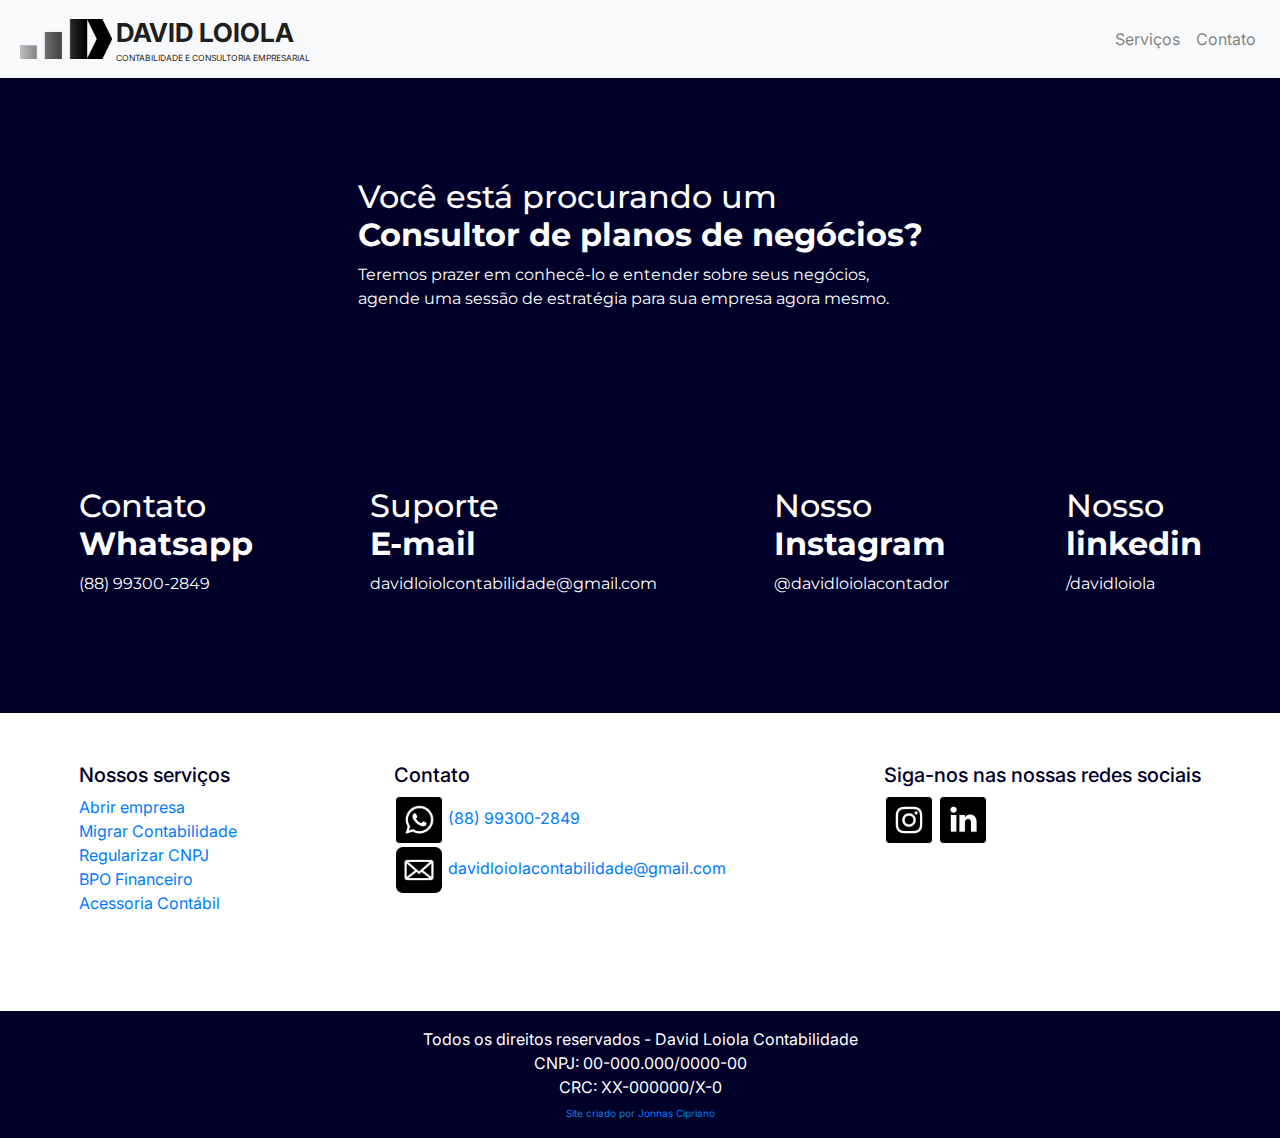
==== commit 75c2a69f: "finalizado a página contato.html" ====
--- a/contato.html
+++ b/contato.html
@@ -2,68 +2,125 @@
 <html lang="pt-br">
 
 <head>
-    <meta charset="UTF-8">
-    <meta name="viewport" content="width=device-width, initial-scale=1.0">
-    <title>Contato - David Loiola Contabilidade</title>
-    <meta charset="UTF-8">
-    <meta name="viewport" content="width=device-width, initial-scale=1.0">
-    <link rel="shortcut icon" href="assets/imagens/only-icon-2.png" type="image/x-icon">
-    <!-- <link rel="stylesheet" href="https://stackpath.bootstrapcdn.com/bootstrap/4.1.3/css/bootstrap.min.css" integrity="sha384-MCw98/SFnGE8fJT3GXwEOngsV7Zt27NXFoaoApmYm81iuXoPkFOJwJ8ERdknLPMO" crossorigin="anonymous"> -->
-    <link rel="stylesheet" href="css/bootstrap-grid.css">
-    <link rel="stylesheet" href="css/bootstrap-reboot.css">
-    <link rel="stylesheet" href="css/bootstrap.css">
-    <link rel="stylesheet" href="css/style.css">
-    <link rel="stylesheet" href="css/mediamin576.css">
-    <link rel="stylesheet" href="css/mediamax576.css">
-    <title>David Loiola Contabilidade</title>
+  <meta charset="UTF-8">
+  <meta name="viewport" content="width=device-width, initial-scale=1.0">
+  <title>Contato - David Loiola Contabilidade</title>
+  <meta charset="UTF-8">
+  <meta name="viewport" content="width=device-width, initial-scale=1.0">
+  <link rel="shortcut icon" href="assets/imagens/only-icon-2.png" type="image/x-icon">
+  <!-- <link rel="stylesheet" href="https://stackpath.bootstrapcdn.com/bootstrap/4.1.3/css/bootstrap.min.css" integrity="sha384-MCw98/SFnGE8fJT3GXwEOngsV7Zt27NXFoaoApmYm81iuXoPkFOJwJ8ERdknLPMO" crossorigin="anonymous"> -->
+  <link rel="stylesheet" href="css/bootstrap-grid.css">
+  <link rel="stylesheet" href="css/bootstrap-reboot.css">
+  <link rel="stylesheet" href="css/bootstrap.css">
+  <link rel="stylesheet" href="css/style.css">
+  <link rel="stylesheet" href="css/mediamin576.css">
+  <link rel="stylesheet" href="css/mediamax576.css">
+  <title>David Loiola Contabilidade</title>
 </head>
 
-<body>
-
-    <header>
-        <nav class="navbar navbar-expand-sm navbar-light bg-light flex-row justify-content-center">
-    
-          <a class="navbar-brand d-flex" href="index.html">
-            <img src="assets/icons/only-icon.ico" alt="Logo" width="100" height="40" class="px-1 m-auto">
-            <div class="text-uppercase">
-              <p class="p-0 m-0 font-weight-bold" style="font-size: 26px;">David Loiola</p>
-              <p class="p-0 m-0" style="font-size: 8.5px;">Contabilidade e Consultoria Empresarial</p>
-            </div>
+<body id="pag-contato">
+
+  <header>
+    <nav class="navbar navbar-expand-sm navbar-light bg-light flex-row justify-content-center">
+
+      <a class="navbar-brand d-flex" href="index.html">
+        <img src="assets/icons/only-icon.ico" alt="Logo" width="100" height="40" class="px-1 m-auto">
+        <div class="text-uppercase">
+          <p class="p-0 m-0 font-weight-bold" style="font-size: 26px;">David Loiola</p>
+          <p class="p-0 m-0" style="font-size: 8.5px;">Contabilidade e Consultoria Empresarial</p>
+        </div>
+      </a>
+
+
+      <button class="navbar-toggler" type="button" data-toggle="collapse" data-target="#navbarNav"
+        aria-controls="navbarNav" aria-expanded="false" aria-label="Alterna navegação">
+        <span class="navbar-toggler-icon"></span>
+      </button>
+
+      <div class="collapse navbar-collapse text-center" id="navbarNav">
+        <ul class="navbar-nav">
+          <li class="nav-item">
+            <a class="nav-link" href="servicos.html">Serviços</a>
+          </li>
+          <li class="nav-item">
+            <a class="nav-link" href="contato.html">Contato</a>
+          </li>
+        </ul>
+      </div>
+
+    </nav>
+  </header>
+
+  <main>
+    <!-- <section id="start-contato">
+      <h1>Entre em contato conosco</h1>
+    </section> -->
+
+    <!-- <section id="contato">
+      <div id="redes-sociais">
+        <h2>Redes sociais:</h2>
+          <p><a href=""><img src="assets/icons/instagram.png" alt="">@davidloiolacontador</a></p>
+          <p><a href=""><img src="assets/icons/linkedin.png" alt="">/davidloiola</a></p>
+      </div>
+
+      <div id="contato-it">
+        <h2>Contatos:</h2>
+          <p><a href=""><img src="assets/icons/whatsapp.png" alt=""> (88) 99300-2849</a></p>
+          <p><a href=""><img src="assets/icons/correspondencia.png" alt=""> davidloiolacontabilidade@gmail.com</a></p>
+      </div>
+    </section> -->
+
+    <section id="cont-home">
+
+      <div style="margin: 80px auto;">
+        <h2>
+          Você está procurando um <br><span>Consultor de planos de negócios?</span>
+        </h2>
+        <p>Teremos prazer em conhecê-lo e entender sobre seus negócios, <br>agende uma sessão de estratégia para sua
+          empresa agora mesmo.</p>
+      </div>
+
+      <div class="align-start-container">
+        <div class="align-start">
+          <h2>
+            Contato<br><span>Whatsapp</span>
+          </h2>
+          <a href="https://wa.me/message/ELGWTPAYGTWRC1" target="_blank">
+            <p>(88) 99300-2849</p>
           </a>
-    
-    
-          <button class="navbar-toggler" type="button" data-toggle="collapse" data-target="#navbarNav"
-            aria-controls="navbarNav" aria-expanded="false" aria-label="Alterna navegação">
-            <span class="navbar-toggler-icon"></span>
-          </button>
-    
-          <div class="collapse navbar-collapse text-center" id="navbarNav">
-            <ul class="navbar-nav">
-              <li class="nav-item">
-                <a class="nav-link" href="servicos.html">Serviços</a>
-              </li>
-              <li class="nav-item">
-                <a class="nav-link" href="contato.html">Contato</a>
-              </li>
-            </ul>
-          </div>
-    
-        </nav>
-    </header>
-
-
-    <footer>
-
-      <div id="ft-d">
-          <ul>
-              <h5>Nossos serviços</h5>
-              <li><a href="">Abrir empresa</a></li>
-              <li><a href="">Migrar Contabilidade</a></li>
-              <li><a href="">Regularizar CNPJ</a></li>
-              <li><a href="">BPO Financeiro</a></li>
-              <li><a href="">Acessoria Contábil</a></li>
-          </ul>
-          <!-- <div class="logo-footer">
+        </div>
+        <div class="align-start">
+          <h2>
+            Suporte<br><span>E-mail</span>
+          </h2>
+          <a href="davidloiolacontabilidade@gmail.com" target="_blank">
+            <p>davidloiolcontabilidade@gmail.com</p>
+          </a>
+        </div>
+        <div class="align-start">
+          <h2>Nosso<br><span>Instagram</span></h2>
+          <a href="www.instagram.com/davidloiolacontador/" target="_blank">@davidloiolacontador</a>
+        </div>
+        <div class="align-start">
+          <h2>Nosso<br><span>linkedin</span></h2>
+          <a href="https://www.linkedin.com/in/davidloiola/" target="_blank">/davidloiola</a>
+        </div>
+      </div>
+  </section>
+  </main>
+
+  <footer>
+
+    <div id="ft-d">
+      <ul>
+        <h5>Nossos serviços</h5>
+        <li><a href="">Abrir empresa</a></li>
+        <li><a href="">Migrar Contabilidade</a></li>
+        <li><a href="">Regularizar CNPJ</a></li>
+        <li><a href="">BPO Financeiro</a></li>
+        <li><a href="">Acessoria Contábil</a></li>
+      </ul>
+      <!-- <div class="logo-footer">
               <img src="assets/icons/only-icon.ico" alt="">
               <div class="name-logo-footer">
                   <p style="font-size: 38px; font-weight: bold; color: var(--cor3);">David Loiola</p>
@@ -71,72 +128,73 @@
                       Empresarial</p>
               </div>
           </div> -->
-          <ul>
-              <h5>Contato</h5>
-              <li>
-                  <a href="https://wa.me/message/ELGWTPAYGTWRC1" target="_blank"><img
-                  src="assets/icons/whatsapp-black.png" alt="whatsapp"> (88) 99300-2849</a>
-              </li>
-              <li>
-                  <a href="davidloiolacontabilidade@gmail.com" target="_blank"><img
-                      src="assets/icons/e-mail-black.png" alt="e-mail"> davidloiolacontabilidade@gmail.com</a>
-              </li>
-          </ul>
-          <ul>
-              <h5>Siga-nos nas nossas redes sociais</h5>
-              <li>
-                  <a href="https://instagram.com/davidloiola_" target="_blank"><img
-                          src="assets/icons/instagram-black.png" alt="instagram"></a>
-                  
-                  <a href="https://www.linkedin.com/in/davidloiola/" target="_blank"><img
-                          src="assets/icons/linkedin-black.png" alt="linkedin"></a>
-              </li>
-          </ul>
-      </div>
-      <p class="footer-copy">Todos os direitos reservados - David Loiola Contabilidade - CNPJ:
-          00-000.000/0000-00<br><span id="copy-site">Site criado por <a href="">Jonnas Cipriano</a></span></p>
+      <ul>
+        <h5>Contato</h5>
+        <li>
+          <a href="https://wa.me/message/ELGWTPAYGTWRC1" target="_blank"><img src="assets/icons/whatsapp-black.png"
+              alt="whatsapp"> (88) 99300-2849</a>
+        </li>
+        <li>
+          <a href="davidloiolacontabilidade@gmail.com" target="_blank"><img src="assets/icons/e-mail-black.png"
+              alt="e-mail"> davidloiolacontabilidade@gmail.com</a>
+        </li>
+      </ul>
+      <ul>
+        <h5>Siga-nos nas nossas redes sociais</h5>
+        <li>
+          <a href="https://instagram.com/davidloiola_" target="_blank"><img src="assets/icons/instagram-black.png"
+              alt="instagram"></a>
+
+          <a href="https://www.linkedin.com/in/davidloiola/" target="_blank"><img src="assets/icons/linkedin-black.png"
+              alt="linkedin"></a>
+        </li>
+      </ul>
+    </div>
+    <p class="footer-copy">Todos os direitos reservados - David Loiola Contabilidade<br>CNPJ:
+      00-000.000/0000-00<br>CRC: XX-000000/X-0<br><span id="copy-site">Site criado por <a href="">Jonnas
+          Cipriano</a></span></p>
   </footer>
 
 
   <script src="https://code.jquery.com/jquery-3.3.1.slim.min.js"
-  integrity="sha384-q8i/X+965DzO0rT7abK41JStQIAqVgRVzpbzo5smXKp4YfRvH+8abtTE1Pi6jizo"
-  crossorigin="anonymous"></script>
-<script src="https://cdnjs.cloudflare.com/ajax/libs/popper.js/1.14.3/umd/popper.min.js"
-  integrity="sha384-ZMP7rVo3mIykV+2+9J3UJ46jBk0WLaUAdn689aCwoqbBJiSnjAK/l8WvCWPIPm49"
-  crossorigin="anonymous"></script>
-<script src="https://stackpath.bootstrapcdn.com/bootstrap/4.1.3/js/bootstrap.min.js"
-  integrity="sha384-ChfqqxuZUCnJSK3+MXmPNIyE6ZbWh2IMqE241rYiqJxyMiZ6OW/JmZQ5stwEULTy"
-  crossorigin="anonymous"></script>
-
-<script>
-  const observer = new IntersectionObserver(entries => {
-    entries[0].target.classList.add('init-hidden-off')
-  }, {
-    threshold: 1
-  })
-
-  Array.from(document.querySelectorAll('.init-hidden')).forEach(element => {
-    observer.observe(element)
-  })
-</script>
-
-<script>
-  const observer2 = new IntersectionObserver(entries => {
-
-    Array.from(entries).forEach(entry => {
-      if (entry.intersectionRatio >= 1) {
-        entry.target.classList.add('init-hidden-main-off')
-      }
-    })
-
-  }, {
-    threshold: [0, .5, 1]
-  })
-
-  Array.from(document.querySelectorAll('.init-hidden-main')).forEach(element => {
-    observer2.observe(element)
-  })
-</script>
+    integrity="sha384-q8i/X+965DzO0rT7abK41JStQIAqVgRVzpbzo5smXKp4YfRvH+8abtTE1Pi6jizo"
+    crossorigin="anonymous"></script>
+  <script src="https://cdnjs.cloudflare.com/ajax/libs/popper.js/1.14.3/umd/popper.min.js"
+    integrity="sha384-ZMP7rVo3mIykV+2+9J3UJ46jBk0WLaUAdn689aCwoqbBJiSnjAK/l8WvCWPIPm49"
+    crossorigin="anonymous"></script>
+  <script src="https://stackpath.bootstrapcdn.com/bootstrap/4.1.3/js/bootstrap.min.js"
+    integrity="sha384-ChfqqxuZUCnJSK3+MXmPNIyE6ZbWh2IMqE241rYiqJxyMiZ6OW/JmZQ5stwEULTy"
+    crossorigin="anonymous"></script>
+
+  <script>
+    const observer = new IntersectionObserver(entries => {
+      entries[0].target.classList.add('init-hidden-off')
+    }, {
+      threshold: 1
+    })
+
+    Array.from(document.querySelectorAll('.init-hidden')).forEach(element => {
+      observer.observe(element)
+    })
+  </script>
+
+  <script>
+    const observer2 = new IntersectionObserver(entries => {
+
+      Array.from(entries).forEach(entry => {
+        if (entry.intersectionRatio >= 1) {
+          entry.target.classList.add('init-hidden-main-off')
+        }
+      })
+
+    }, {
+      threshold: [0, .5, 1]
+    })
+
+    Array.from(document.querySelectorAll('.init-hidden-main')).forEach(element => {
+      observer2.observe(element)
+    })
+  </script>
 </body>
 
 </html>--- a/css/style.css
+++ b/css/style.css
@@ -11,6 +11,11 @@
   --cor1: #000029;
   --cor2: #004369;
   --cor3: #1b7dce;
+}
+
+*{
+  margin: 0;
+  padding: 0;
 }
 
 body {
@@ -588,6 +593,8 @@
     }
 
 /* section#servicos{
+
+
     
     display: flex;
     flex-direction: row;
@@ -609,6 +616,77 @@
     }
 } */
 
+
+/* Fim da página servicos.html */
+
+/* Página contato.html */
+
+
+body#pag-contato section#cont-home{
+  display: flex;
+  flex-wrap: wrap;
+  height: 30%;
+  & div.align-start-container{
+    width: 100%;
+    margin: 80px auto;
+    display: flex;
+    flex-direction: row;
+    flex-wrap: wrap;
+    justify-content: space-around;
+  }
+}
+
+@media screen and (max-width: 760px) {
+  body#pag-contato section#cont-home{
+    & div.align-start-container{
+      flex-direction: column;
+    }
+  }
+}
+
+
+
+/* section#start-contato{
+  width: 100%;
+  height: calc(40vh - 80px);
+  display: flex;
+  flex-direction: row;
+  flex-wrap: wrap;
+  align-items: center;
+  justify-content: center;
+  text-align: center;
+  background-color: var(--cor1);
+
+  & h1 {
+    margin-left: 30px;
+    font-weight: bold;
+    color: white;
+  }
+}
+
+section#contato{
+  width: 100%;
+  height: 30vh;
+  display: flex;
+  flex-direction: row;
+  flex-wrap: wrap;
+  justify-content: space-around;
+  align-items: center;
+
+  & img{
+    width: 30px;
+  }
+
+  & p {
+    padding: 0px;
+    margin-bottom: 5px;
+  }
+
+} */
+
+/* Fim da página contato.html */
+
+
 footer {
   display: flex;
   flex-direction: column;
--- a/css/mediamax576.css
+++ b/css/mediamax576.css
@@ -38,4 +38,5 @@
   section#carrosel{
     margin-top: 80px
   }
-}+}
+
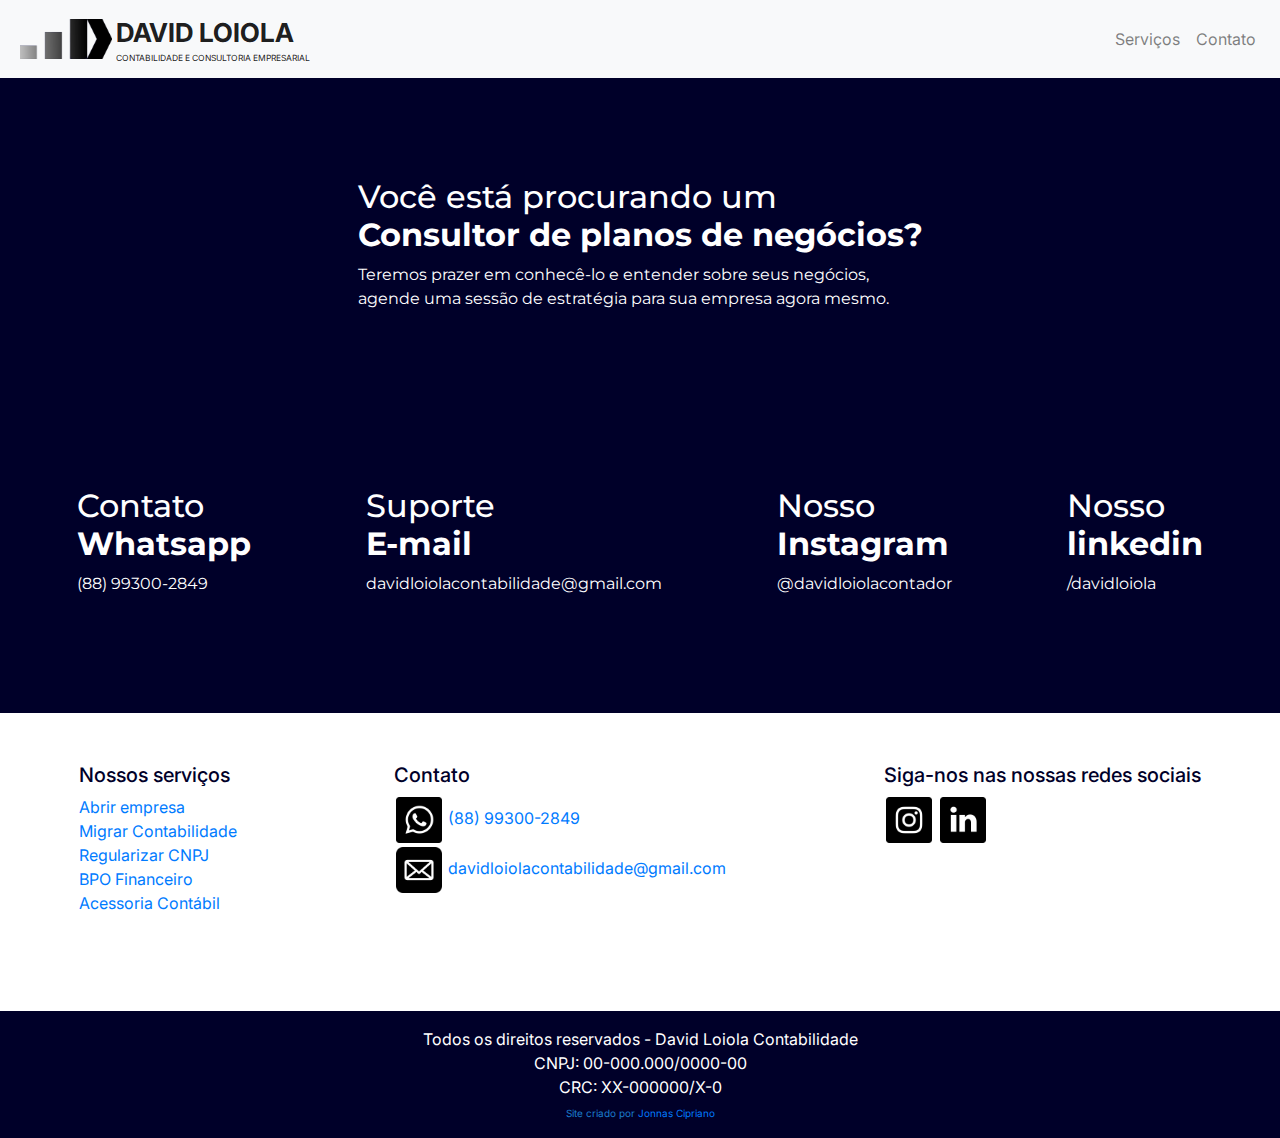
==== commit d4bcbca2: "adicionei links aos href e adicionei botões 'saber mais' na pagina de serviços" ====
--- a/contato.html
+++ b/contato.html
@@ -93,8 +93,8 @@
           <h2>
             Suporte<br><span>E-mail</span>
           </h2>
-          <a href="davidloiolacontabilidade@gmail.com" target="_blank">
-            <p>davidloiolcontabilidade@gmail.com</p>
+          <a href="mailto:davidloiolacontabilidade@gmail.com" target="_blank">
+            <p>davidloiolacontabilidade@gmail.com</p>
           </a>
         </div>
         <div class="align-start">
@@ -114,11 +114,11 @@
     <div id="ft-d">
       <ul>
         <h5>Nossos serviços</h5>
-        <li><a href="">Abrir empresa</a></li>
-        <li><a href="">Migrar Contabilidade</a></li>
-        <li><a href="">Regularizar CNPJ</a></li>
-        <li><a href="">BPO Financeiro</a></li>
-        <li><a href="">Acessoria Contábil</a></li>
+        <li><a href="https://wa.me/message/ELGWTPAYGTWRC1" target="_blank">Abrir empresa</a></li>
+        <li><a href="https://wa.me/message/ELGWTPAYGTWRC1" target="_blank">Migrar Contabilidade</a></li>
+        <li><a href="https://wa.me/message/ELGWTPAYGTWRC1" target="_blank">Regularizar CNPJ</a></li>
+        <li><a href="https://wa.me/message/ELGWTPAYGTWRC1" target="_blank">BPO Financeiro</a></li>
+        <li><a href="https://wa.me/message/ELGWTPAYGTWRC1" target="_blank">Acessoria Contábil</a></li>
       </ul>
       <!-- <div class="logo-footer">
               <img src="assets/icons/only-icon.ico" alt="">
@@ -135,7 +135,7 @@
               alt="whatsapp"> (88) 99300-2849</a>
         </li>
         <li>
-          <a href="davidloiolacontabilidade@gmail.com" target="_blank"><img src="assets/icons/e-mail-black.png"
+          <a href="mailto:davidloiolacontabilidade@gmail.com" target="_blank"><img src="assets/icons/e-mail-black.png"
               alt="e-mail"> davidloiolacontabilidade@gmail.com</a>
         </li>
       </ul>
--- a/css/style.css
+++ b/css/style.css
@@ -13,7 +13,7 @@
   --cor3: #1b7dce;
 }
 
-*{
+* {
   margin: 0;
   padding: 0;
 }
@@ -423,14 +423,14 @@
   flex-direction: column;
   flex-wrap: wrap;
 
-  & h2{
+  & h2 {
     color: var(--cor2);
     font-weight: bold;
     font-family: Montserrat;
     display: inline;
   }
 
-  & h3{
+  & h3 {
     color: var(--cor1);
     font-weight: 600;
     font-family: Montserrat;
@@ -438,16 +438,16 @@
     font-size: 20px;
   }
 
-  & h3::before{
+  & h3::before {
     content: "\00270E  ";
   }
 
-  & ul li{
+  & ul li {
     list-style: linear-gradient(to left, var(--cor2), var(--cor3));
+    margin-left: 30px;
   }
 
   & .order1 {
-
     width: 100%;
     display: flex;
 
@@ -460,23 +460,22 @@
     }
 
     & .serv-it-flex {
-        padding: 0 50px;
-        float: right;
-        width: 50%;
-        display: flex;
-        justify-content: center;
-        align-items: center;
-
-            & .serv-it-text{
-                & h2{
-                    text-align: center;
-                }
-            }
+      padding: 0 50px;
+      float: right;
+      width: 50%;
+      display: flex;
+      justify-content: center;
+      align-items: center;
+
+      & .serv-it-text {
+        & h2 {
+          text-align: center;
+        }
+      }
     }
   }
 
   & .order2 {
-
     width: 100%;
     display: flex;
 
@@ -487,110 +486,106 @@
     }
 
     & .serv-it-flex {
-        padding: 0 50px;
-        float: left;
-        width: 50%;
-        display: flex;
-        justify-content: center;
-        align-items: center;
-
-        & .serv-it-text{
-            & h2{
-                text-align: center;
-            }
+      padding: 0 50px;
+      float: left;
+      width: 50%;
+      display: flex;
+      justify-content: center;
+      align-items: center;
+
+      & .serv-it-text {
+        & h2 {
+          text-align: center;
         }
+      }
     }
   }
 
   & .serv-it {
-
     margin: 200px 0;
 
-    /* display: flex;
-        flex-direction: row;
-        justify-content: space-between;
-        padding: 0 0 100px 0; */
     & img {
       width: 50%;
     }
 
-    /* & .serv-it-flex{
-            display: flex;
-            flex-direction: column;
-            flex-wrap: wrap;
-            justify-content: center;
-            align-self: auto;
-            width: 100%;
-
-            & .serv-it-text{
-                width: 100vh;
-                margin: auto;
-            }
-        } */
-  }
-}
-
-@media screen and (max-width:721px) {
-
-
-    section#servicos{
-
-      & .serv-it{
+    & .saber-mais {
+      display: block;
+      margin: auto;
+      width: 150px;
+      text-align: center;
+      margin-top: 15px;
+      margin-bottom: 30px;
+      padding: 5px;
+      color: white;
+      background-color: var(--cor2);
+      transition: .3s;
+    }
+
+    & .saber-mais:hover{
+      transform: scale(1.1);
+      text-decoration: none;
+    }
+  }
+}
+
+@media screen and (max-width: 721px) {
+  section#servicos {
+    & .serv-it {
+      display: block;
+      border-bottom: 1px solid;
+      box-shadow: 4px 10px 20px 0px black;
+      & img {
+        width: 100%;
         display: block;
-        border-bottom: 1px solid;
-        box-shadow: 4px 10px 20px 0px black;
-        & img{
-          width: 100%;
-          display: block;
-          border-radius: 0;
+        border-radius: 0;
+      }
+    }
+
+    & .order1 {
+      float: none;
+      margin: 0px 0;
+
+      & .serv-it-flex {
+        width: 100%;
+        margin: auto;
+        padding: 5px;
+        /* border: 2px solid var(--cor2); */
+        /* border-radius: 0 20px; */
+        /* box-shadow: 0px 0px 2px 0px var(--cor1); */
+
+        & .serv-it-text {
+          & h2 {
+            text-align: start;
+          }
         }
       }
-
-        & .order1{
-            float: none;
-            margin: 0px 0;
-
-            & .serv-it-flex{
-                width: 100%;
-                margin: auto;
-                padding: 5px;
-                /* border: 2px solid var(--cor2); */
-                /* border-radius: 0 20px; */
-                /* box-shadow: 0px 0px 2px 0px var(--cor1); */
-
-                & .serv-it-text{
-                    & h2{
-                        text-align: start;
-                    }
-                }
-            }
+    }
+
+    & .order2 {
+      float: none;
+      margin: 0px 0;
+
+      & .serv-it-flex {
+        width: 100%;
+        margin: auto;
+        padding: 5px;
+        /* border: 1px solid var(--cor2);
+                border-radius: 20px 0; */
+        /* box-shadow: 0px 0px 2px 0px var(--cor1); */
+
+        & .serv-it-text {
+          & h2 {
+            text-align: end;
+          }
         }
-
-        & .order2{
-            float: none;
-            margin: 0px 0;
-
-            & .serv-it-flex{
-                width: 100%;
-                margin: auto;
-                padding: 5px;
-                /* border: 1px solid var(--cor2);
-                border-radius: 20px 0; */
-                /* box-shadow: 0px 0px 2px 0px var(--cor1); */
-
-                & .serv-it-text{
-                    & h2{
-                        text-align: end;
-                    }
-                }
-            }
-          }
-          & img {
-            display: none;
-          }
-
       }
     }
+    & img {
+      display: none;
+    }
+  }
+  
+}
 
 /* section#servicos{
 
@@ -616,17 +611,15 @@
     }
 } */
 
-
 /* Fim da página servicos.html */
 
 /* Página contato.html */
 
-
-body#pag-contato section#cont-home{
+body#pag-contato section#cont-home {
   display: flex;
   flex-wrap: wrap;
   height: 30%;
-  & div.align-start-container{
+  & div.align-start-container {
     width: 100%;
     margin: 80px auto;
     display: flex;
@@ -637,14 +630,12 @@
 }
 
 @media screen and (max-width: 760px) {
-  body#pag-contato section#cont-home{
-    & div.align-start-container{
+  body#pag-contato section#cont-home {
+    & div.align-start-container {
       flex-direction: column;
     }
   }
 }
-
-
 
 /* section#start-contato{
   width: 100%;
@@ -685,7 +676,6 @@
 } */
 
 /* Fim da página contato.html */
-
 
 footer {
   display: flex;
